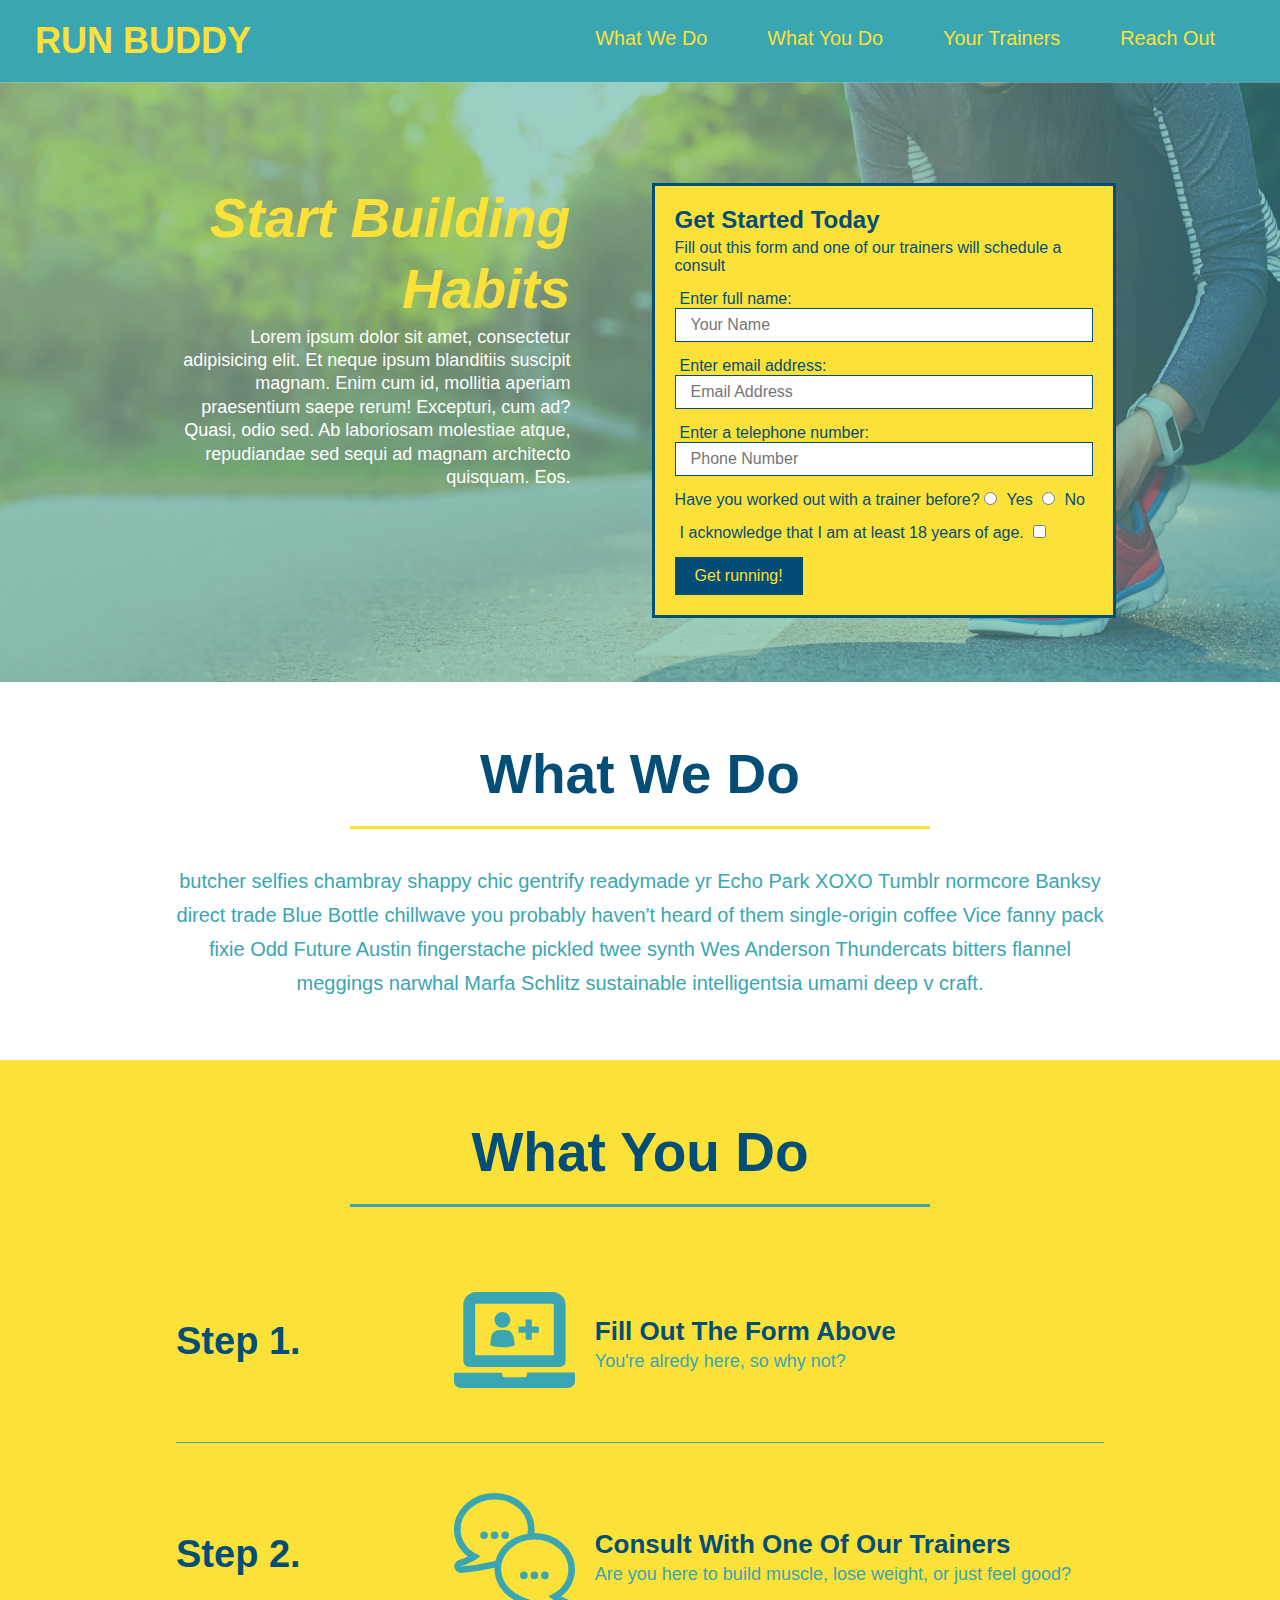
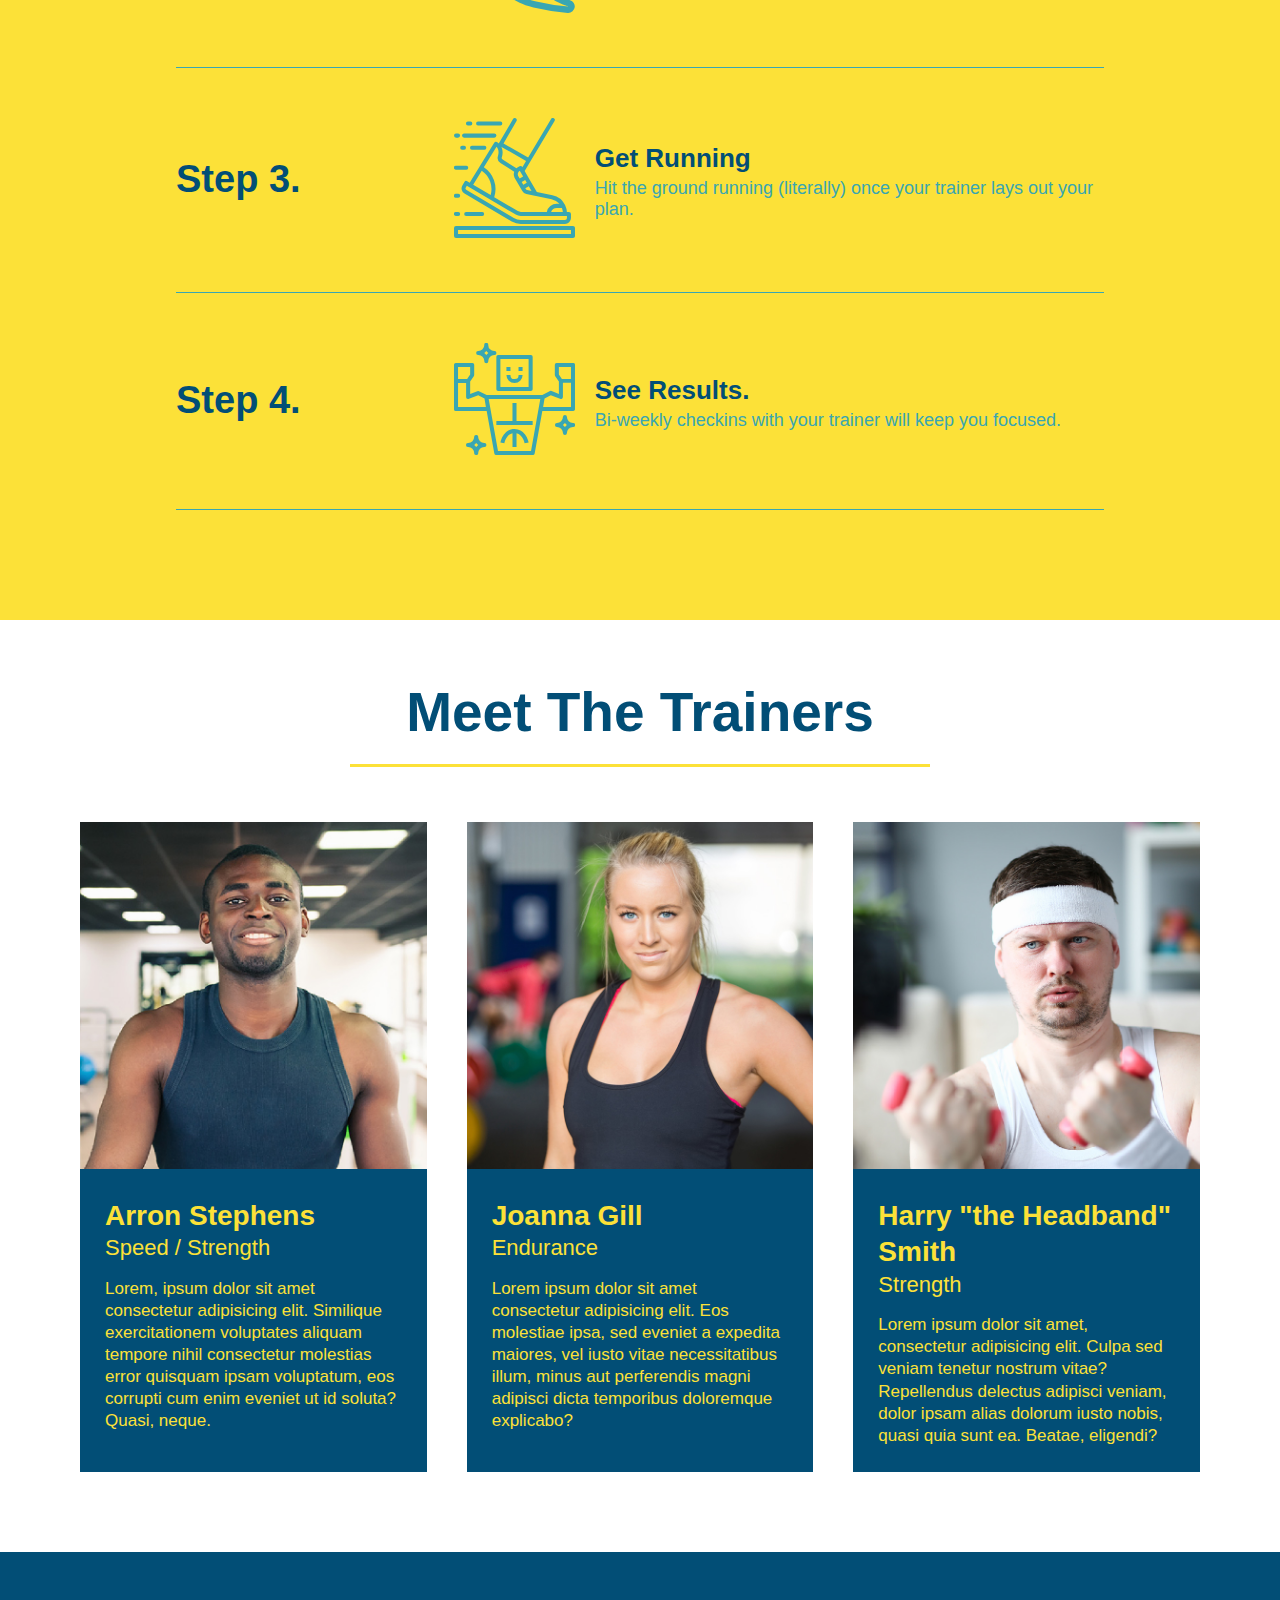
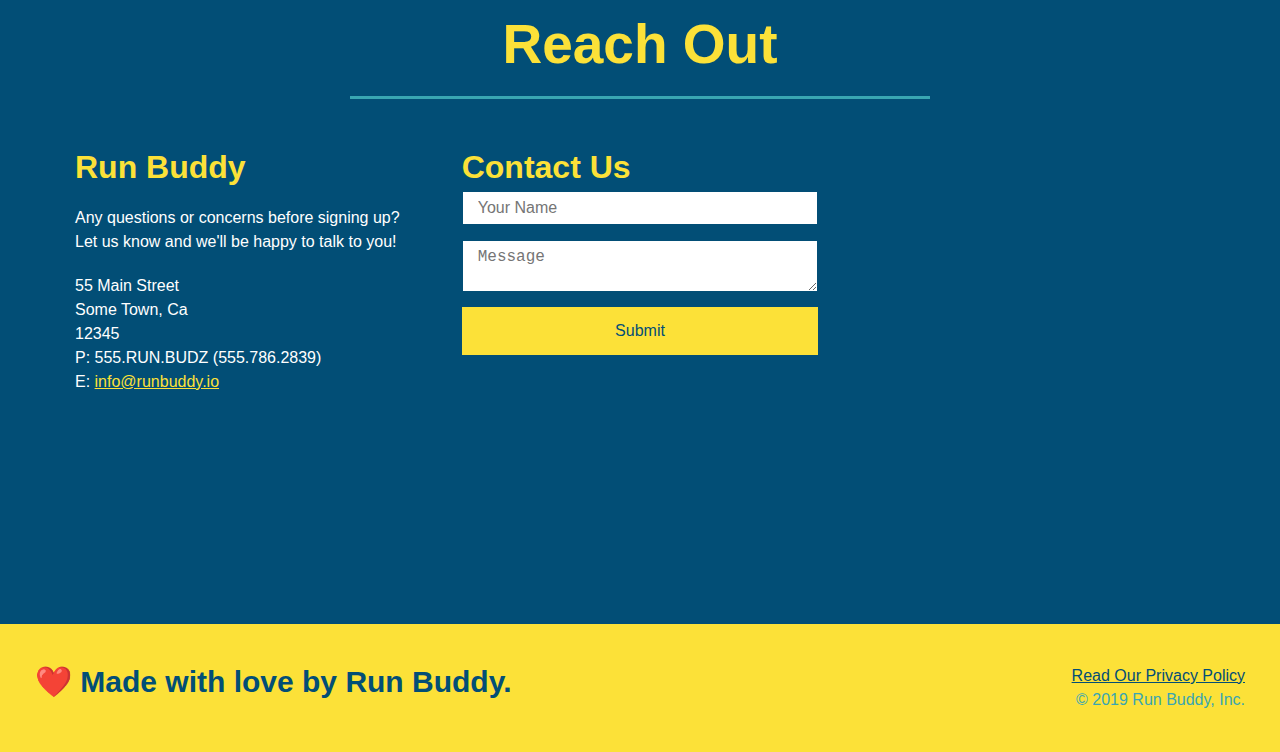
==== index.html @ 823f0fc7 "add flexbox to reach out" ====
<!DOCTYPE html>
<html lang="en">
    <head>
        <meta charset="UTF-8" />
        <title>Run Buddy</title>
        <link rel="stylesheet" href="./assets/css/style.css">
    </head>
    <body>
        <!-- navigation -->
        <header>
            <h1>
                <a href="/">RUN BUDDY</a>
            </h1>
            <nav>
                <!-- Unordered list element -->
                <ul>
                    <!-- List item element -->
                    <li>
                        <!-- Anchor element -->
                        <a href="#what-we-do">What We Do</a>
                    </li>
                    <li>
                        <a href="#what-you-do">What You Do</a>
                    </li>
                    <li>
                        <a href="#your-trainers">Your Trainers</a>
                    </li>
                    <li>
                        <a href="#reach-out">Reach Out</a>
                    </li>
                </ul>
            </nav>
        </header>

        <!-- hero/jumbotron -->
        <section class="hero">
            <div class="hero-cta">
                <h2>Start Building Habits</h2>
                <p>
                    Lorem ipsum dolor sit amet, consectetur adipisicing elit. Et neque ipsum blanditiis suscipit 
                    magnam. Enim cum id, mollitia aperiam praesentium saepe rerum! Excepturi, cum ad? Quasi, odio 
                    sed. Ab laboriosam molestiae atque, repudiandae sed sequi ad magnam architecto quisquam. Eos.
                </p>
            </div>
            <div class="hero-form">
                <h3>Get Started Today</h3>
                <p>Fill out this form and one of our trainers will schedule a consult</p>
                <!-- Add form element -->
                <form>
                    <label for="name">Enter full name:</label>
                    <input type="text" placeholder="Your Name" name="name" id="name" class="form-input" />
                    <label for="email">Enter email address:</label>
                    <input type="email" placeholder="Email Address" name="email" id="email" class="form-input" />
                    <label for="phone">Enter a telephone number:</label>
                    <input type="tel" placeholder="Phone Number" name="phone" id="phone" class="form-input" />
                    <p>
                        Have you worked out with a trainer before?
                        <input type="radio" name="trainer-confirm" id="trainer-yes" />
                        <label for="trainer-yes">Yes</label>
                        <input type="radio" name="trainer-confirm" id="trainer-no" />
                        <label for="trainer-no">No</label>
                    </p>
                    <p>
                        <label for="checkbox">
                            I acknowledge that I am at least 18 years of age.
                        </label>
                        <input type="checkbox" name="age-confirm" id="checkbox" />
                    </p>
                    <button type="submit">Get running!</button>
                </form>
            </div>
        </section>

        <!-- "what we do" section -->
        <section id="what-we-do" class="intro">
            <div class="flex-row">
                <h2 class="section-title primary-border">What We Do</h2>
            </div>
            <div class="flex-row">
                <p>
                    butcher selfies chambray shappy chic gentrify readymade yr
                    Echo Park XOXO Tumblr normcore Banksy direct trade Blue Bottle
                    chillwave you probably haven't heard of them single-origin coffee
                    Vice fanny pack fixie Odd Future Austin fingerstache pickled twee
                    synth Wes Anderson Thundercats bitters flannel meggings narwhal Marfa
                    Schlitz sustainable intelligentsia umami deep v craft.
                </p>
            </div>
        </section>

        <!-- "what you do" section -->
        <section id="what-you-do" class="steps">
            <div class="flex-row">
                <h2 class="section-title secondary-border">What You Do</h2>
            </div>

            <div class="step">
                <h3>Step 1.</h3>
                <div class="step-info">
                    <div class="step-image">
                        <img src="./assets/images/step-1.svg" alt="" />
                    </div>
                    <div class="step-text">
                        <h4>Fill Out The Form Above</h4>
                        <p>You're alredy here, so why not?</p>
                    </div>
                </div>
            </div>

            <div class="step">
                <h3>Step 2.</h3>
                <div class="step-info">
                    <div class="step-image">
                        <img src="./assets/images/step-2.svg" alt="" />
                    </div>
                    <div class="step-text">
                        <h4>Consult With One Of Our Trainers</h4>
                        <p>Are you here to build muscle, lose weight, or just feel good?</p>
                    </div>
                </div>
            </div>

            <div class="step">
                <h3>Step 3.</h3>
                <div class="step-info">
                    <div class="step-image">
                        <img src="./assets/images/step-3.svg" alt="" />
                    </div>
                    <div class="step-text">
                        <h4>Get Running</h4>
                        <p>Hit the ground running (literally) once your trainer lays out your plan.</p>
                    </div>
                </div>
            </div>

            <div class="step">
                <h3>Step 4.</h3>
                <div class="step-info">
                    <div class="step-image">
                        <img src="./assets/images/step-4.svg" alt="" />
                    </div>
                    <div class="step-text">
                        <h4>See Results.</h4>
                        <p>Bi-weekly checkins with your trainer will keep you focused.</p>
                    </div>
                </div>
            </div>
        </section>

        <!-- "meet the trainers" section -->
        <section id="your-trainers">
            <div class="flex-row">
                <h2 class="section-title primary-border">Meet The Trainers</h2>
            </div>

            <div class="trainers">
                <article class="trainer">
                    <img src="./assets/images/trainer-1.jpg" alt="Arron Stephens in his workout clothes, ready to pump iron" />
                    <div class="trainer-bio">
                        <h3 class="trainer-name">Arron Stephens</h3>
                        <h4 class="trainer-role">Speed / Strength</h4>
                        <p>
                            Lorem, ipsum dolor sit amet consectetur adipisicing elit. Similique exercitationem
                            voluptates aliquam tempore nihil consectetur molestias error quisquam ipsam voluptatum,
                            eos corrupti cum enim eveniet ut id soluta? Quasi, neque.
                        </p>
                    </div>
                </article>
                
                <article class="trainer">
                    <img src="./assets/images/trainer-2.jpg" alt="Joanna Gill cooling off after a workout" />
                    <div class="trainer-bio">
                        <h3 class="trainer-name">Joanna Gill</h3>
                        <h4 class="trainer-role">Endurance</h4>
                        <p>
                            Lorem ipsum dolor sit amet consectetur adipisicing elit. Eos molestiae ipsa,
                            sed eveniet a expedita maiores, vel iusto vitae necessitatibus illum, minus aut
                            perferendis magni adipisci dicta temporibus doloremque explicabo?
                        </p>
                    </div>
                </article>
                
                <article class="trainer">
                    <img src="./assets/images/trainer-3.jpg" alt="Harry Smith wearing a headband and lifting comically small pink weights" />
                    <div class="trainer-bio">
                        <h3 class="trainer-name">Harry "the Headband" Smith</h3>
                        <h4 class="trainer-role">Strength</h4>
                        <p>
                            Lorem ipsum dolor sit amet, consectetur adipisicing elit. Culpa sed veniam
                            tenetur nostrum vitae? Repellendus delectus adipisci veniam, dolor ipsam alias
                            dolorum iusto nobis, quasi quia sunt ea. Beatae, eligendi?
                        </p>
                    </div>
                </article>
            </div>

        </section>

        <!-- "reach out" section -->
        <section id="reach-out" class="contact">
            <div class="flex-row">
                <h2 class="section-title secondary-border">Reach Out</h2>
            </div>
            <div class="contact-info">
                <div class="text-left">
                    <h3>Run Buddy</h3>
                    <p>
                        Any questions or concerns before signing up?
                        <br />
                        Let us know and we'll be happy to talk to you!
                    </p>
                    <address>
                        55 Main Street <br />
                        Some Town, Ca <br />
                        12345<br />
                        P: 555.RUN.BUDZ (555.786.2839)<br />
                        E: <a href="mailto:info@runbuddy.io">info@runbuddy.io</a>
                    </address>
                </div>

                <div class="contact-form">
                    <h3>Contact Us</h3>
                    <form>
                        <input type="text" name="full-name" id="contact-name" placeholder="Your Name">
                        <textarea id="contact-message" placeholder="Message"></textarea>
                        <button type="submit">Submit</button>
                    </form>
                </div>

                <iframe 
                    src="https://www.google.com/maps/embed?pb=!1m18!1m12!1m3!1d2887.2692505416317!2d-79.38924548437278!3d43.64256617912172!2m3!1f0!2f0!3f0!3m2!1i1024!2i768!4f13.1!3m3!1m2!1s0x882b34d68bf33a9b%3A0x15edd8c4de1c7581!2sCN%20Tower!5e0!3m2!1sen!2sca!4v1606759283231!5m2!1sen!2sca"
                    frameborder="0" 
                    style="border:0;" 
                    allowfullscreen
                >
                </iframe>
            </div>
        </section>

        <!-- footer -->
        <footer>
            <h2>❤️ Made with love by Run Buddy.</h2>
            <div>
                <a href="./privacy-policy.html">Read Our Privacy Policy</a><br />
                &copy; 2019 Run Buddy, Inc.
            </div>
        </footer>
    </body>
</html>
---- assets/css/style.css ----
* {
    margin: 0;
    padding: 0;
    box-sizing: border-box;
}

body {
    color: #39a6b2;
    font-family: Helvetica, Arial, sans-serif;
}

/* apply styles to <header> */
header {
    display: flex;
    justify-content: space-between;
    flex-flow: row wrap;
    padding: 20px 35px;
    background-color: #39a6b2;
}

header h1 {
    font-weight: bold;
    font-size: 36px;
    color: #fce138;
    margin: 0;
}

header a {
    text-decoration: none;
    color: #fce138;
}

header nav {
    margin: 7px 0;
}

header nav ul {
    display: flex;
    flex-wrap: wrap;
    justify-content: space-between;
    align-items: center;
    list-style: none;
}

header nav ul li {
    display: inline;
}

header nav ul li a {
    margin: 0 30px;
    font-weight: lighter;
    font-size: 1.55vw;
}

/* apply styles to <footer> */
footer {
    display: flex;
    justify-content: space-between;
    flex-wrap: wrap;
    background: #fce138;
    width: 100%;
    padding: 40px 35px;
}

footer h2 {
    color: #024e76;
    font-size: 30px;
    margin: 0;
}

footer div {
    line-height: 1.5;
    text-align: right;
}

footer a {
    color: #024e76;
}

section {
    padding: 60px;
}

/* Hero Styles Start */
.hero {
    background-image: url("../images/hero-bg.jpg");
    height: 600px;
    background-size: cover;
    background-position: center;
    display: flex;
    justify-content: center;
    flex-wrap: wrap;
}

.hero-cta {
    width: 35%;
    text-align: right;
    margin: 3.5%;
    color: #fff;
    font-size: 18px;
    line-height: 1.3;
}

.hero-cta h2 {
    font-style: italic;
    font-size: 55px;
    color: #fce138;
}

.hero-form {
    color: #024e76;
    background-color: #fce138;
    padding: 20px;
    width: 40%;
    margin: 3.5%;
    border: 3px solid #024e76;
}

.hero-form h3 {
    font-size: 24px;
    margin: 0;
}

.hero-form p {
    margin: 5px 0 15px 0;
}

.form-input {
    border: 1px solid #024e76;
    display: block;
    padding: 7px 15px;
    font-size: 16px;
    color: #024d76;
    width: 100%;
    margin-bottom: 15px;
}

.hero-form label {
    margin: 0 5px;
}

.hero-form button {
    background-color: #024d76;
    color: #fce138;
    border: none;
    padding: 10px 20px;
    font-size: 16px;
}

/* Hero Styles End */


/* What you do Styles Start */

.section-title {
    padding-bottom: 20px;
    text-align: center;
    margin: 0 auto 35px;
    width: 50%;
    font-size: 55px;
    color: #024e76;
    border-bottom: 3px solid;
}

.primary-border {
    border-color: #fce138;
}

.secondary-border {
    border-color: #39a6b2;
}

.intro p {
    line-height: 1.7;
    color: #39a6b2;
    width: 80%;
    margin: 0 auto;
    font-size: 20px;
    text-align: center;
}

.steps {
    background: #fce138;
}
.step {
    margin: 50px auto;
    padding-bottom: 50px;
    width: 80%;
    border-bottom: 1px solid #39a6b2;
    display: flex;
    flex-wrap: wrap;
    align-items: center;
    justify-content: space-between;
}

.step h3 {
    flex: 1 30%;
    color: #024e76;
    font-size: 38px;;
}

.step-info {
    flex: 2 70%;
    display: flex;
    flex-wrap: wrap;
    align-items: center;
}

.step-image {
    flex: 1 12%;
    margin-right: 20px;
    max-width: 100%;
}

.step-text {
    flex: 12;
}

.step-text h4 {
    font-size: 26px;
    line-height: 1.5;
    color: #024e76;
}

.step-text p {
    color: #39a6b2;
    font-size: 18px;
}

/* What you do Styles End */


/* Trainers Styles Start */
.trainers {
    width: 100%;
    margin: 0 auto;
    display: flex;
    flex-wrap: wrap;
    justify-content: space-around;
}
.trainer {
    flex: 1;
    margin: 20px;
    background: #024e76;
    color: #fce138;
}

.trainer img {
    width: 100%;
}

.trainer-bio {
    padding: 25px;
    line-height: 1.3;
}

.trainer-bio h3 {
    font-size: 28px;
}

.trainer-bio h4 {
    font-weight: lighter;
    font-size: 22px;
    margin-bottom: 15px;
}

.trainer-bio p {
    font-size: 17px;
}

.text-left {
    text-align: left;
}

.text-right {
    text-align: right;
}

.contact {
    background: #024e76;
    overflow: auto;
}

.contact h2 {
    color: #fce138;
}

.contact-info {
    display: flex;
    justify-content: space-between;
    flex-wrap: wrap;
}

.contact-info > * {
    flex: 1;
    margin: 15px;
}

.contact-info h3 {
    color: #fce138;
    font-size: 32px;
}

.contact-info iframe {
    height: 400px;
}

.contact-info div {
    color: white;
}

.contact-info p, .contact-info address {
    margin: 20px 0;
    line-height: 1.5;
    font-size: 16px;
    font-style: normal;
}

.contact-info a {
    color: #fce138;
}

.contact-form input, .contact-info textarea {
    border: 1px solid #024e76;
    display: block;
    padding: 7px 15px;
    font-size: 16px;
    color: #024e76;
    width: 100%;
    margin-bottom: 15px;
    margin-top: 5px;
}

.contact-form button {
    width: 100%;
    border: none;
    background: #fce138;
    color: #024e76;
    text-align: center;
    padding: 15px 0;
    font-size: 16px;
}

.flex-row {
    display: flex;
}
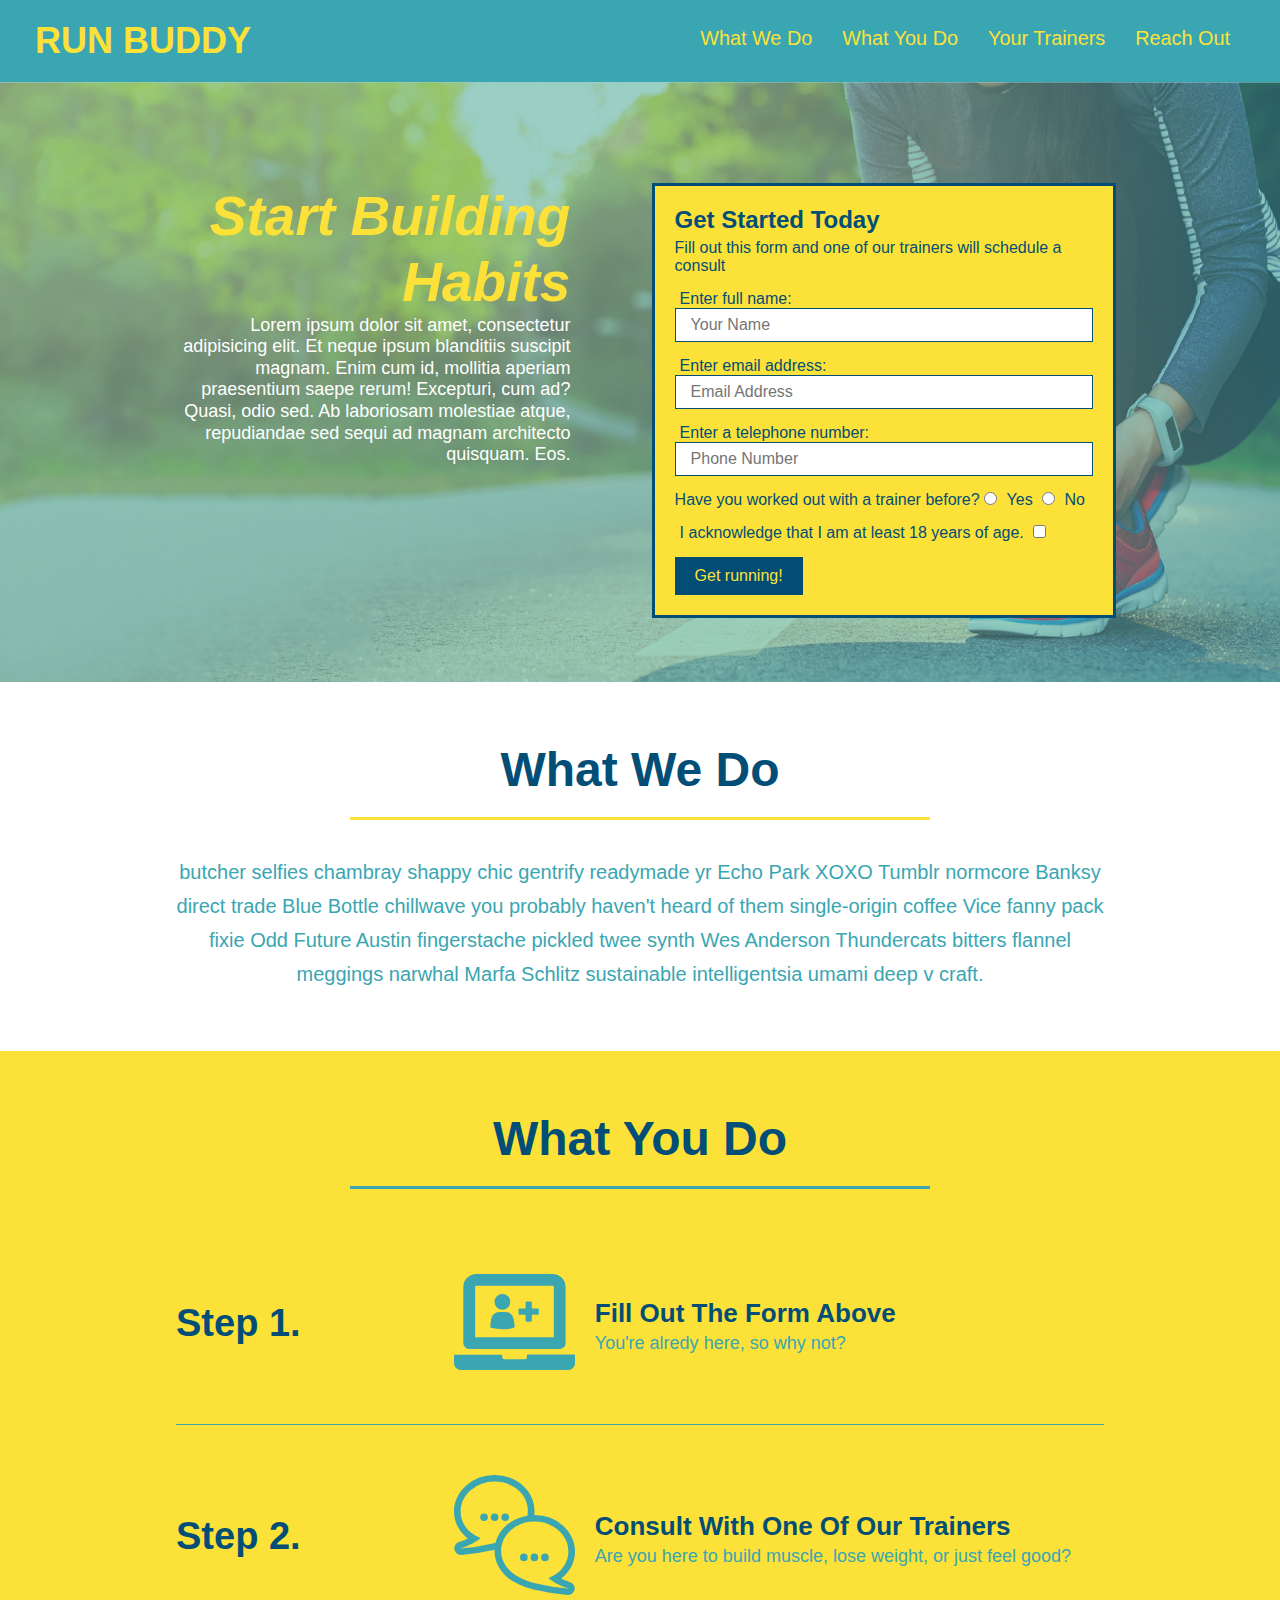
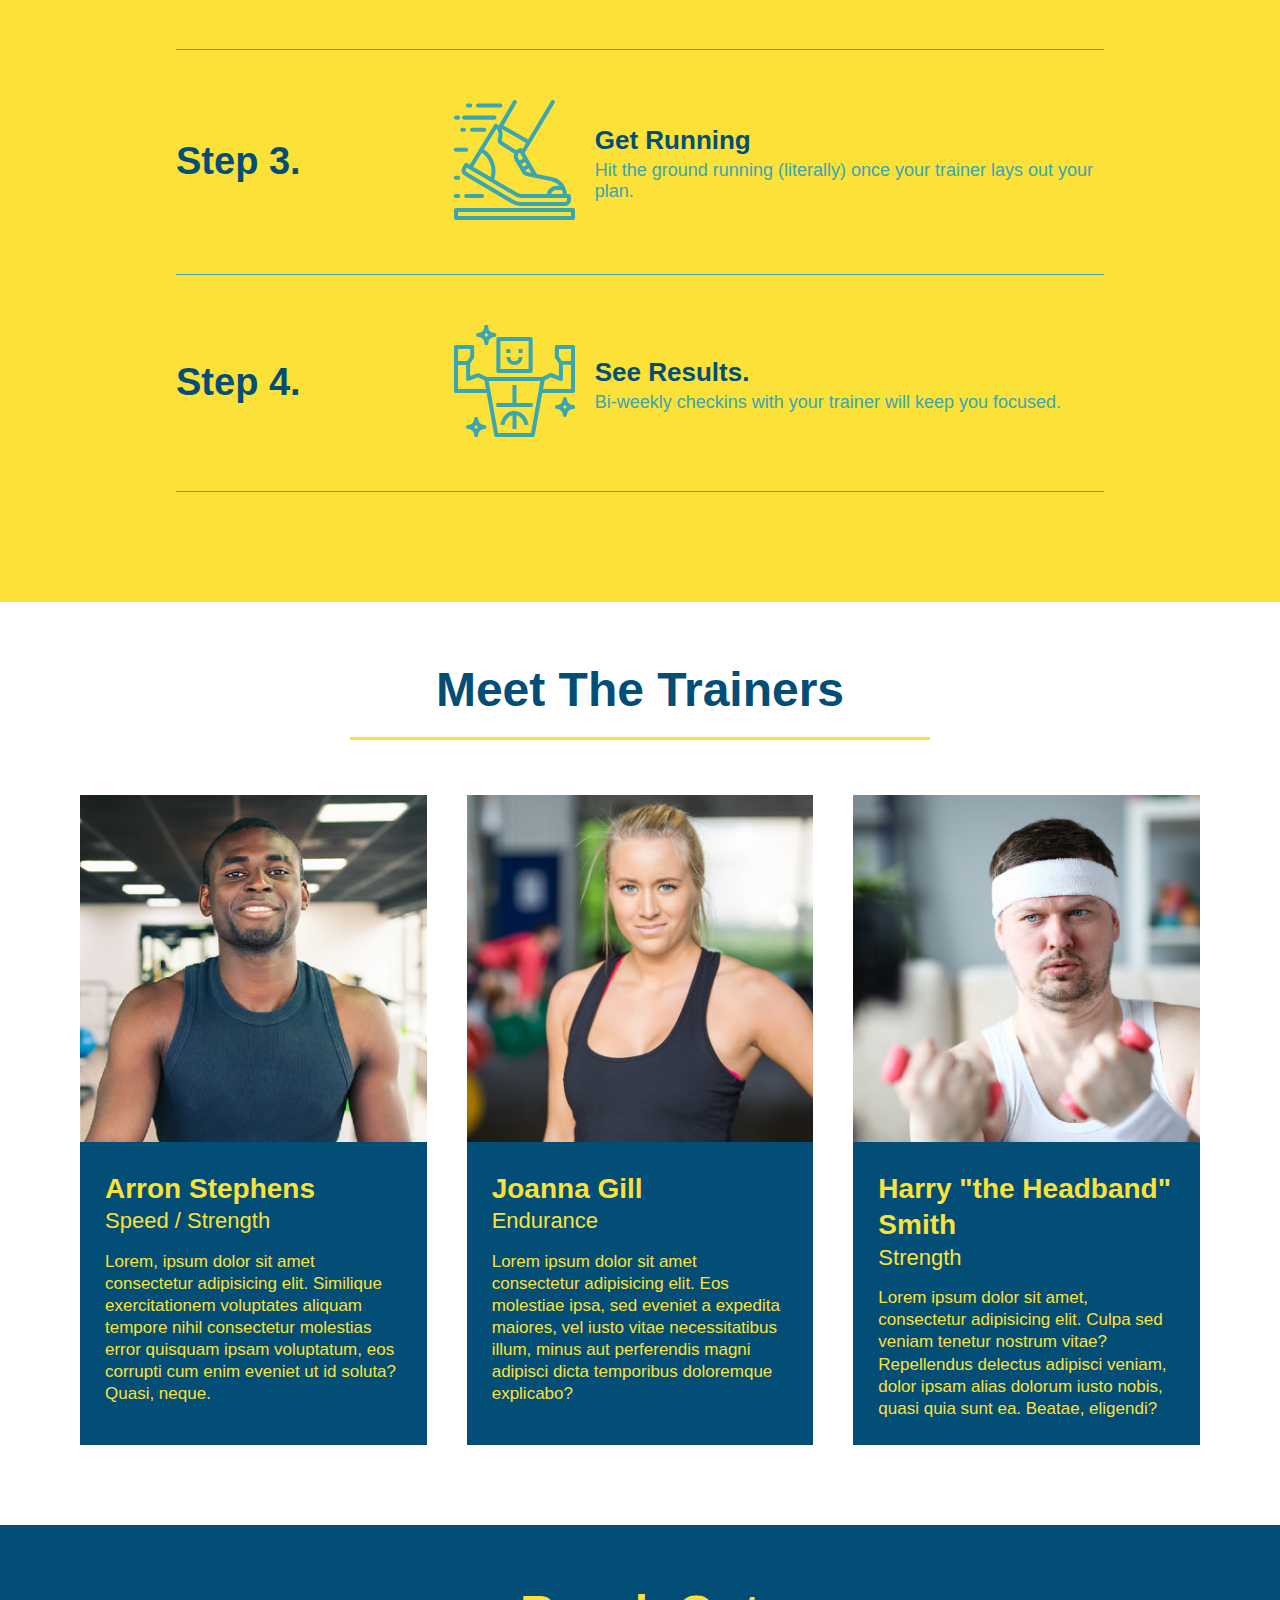
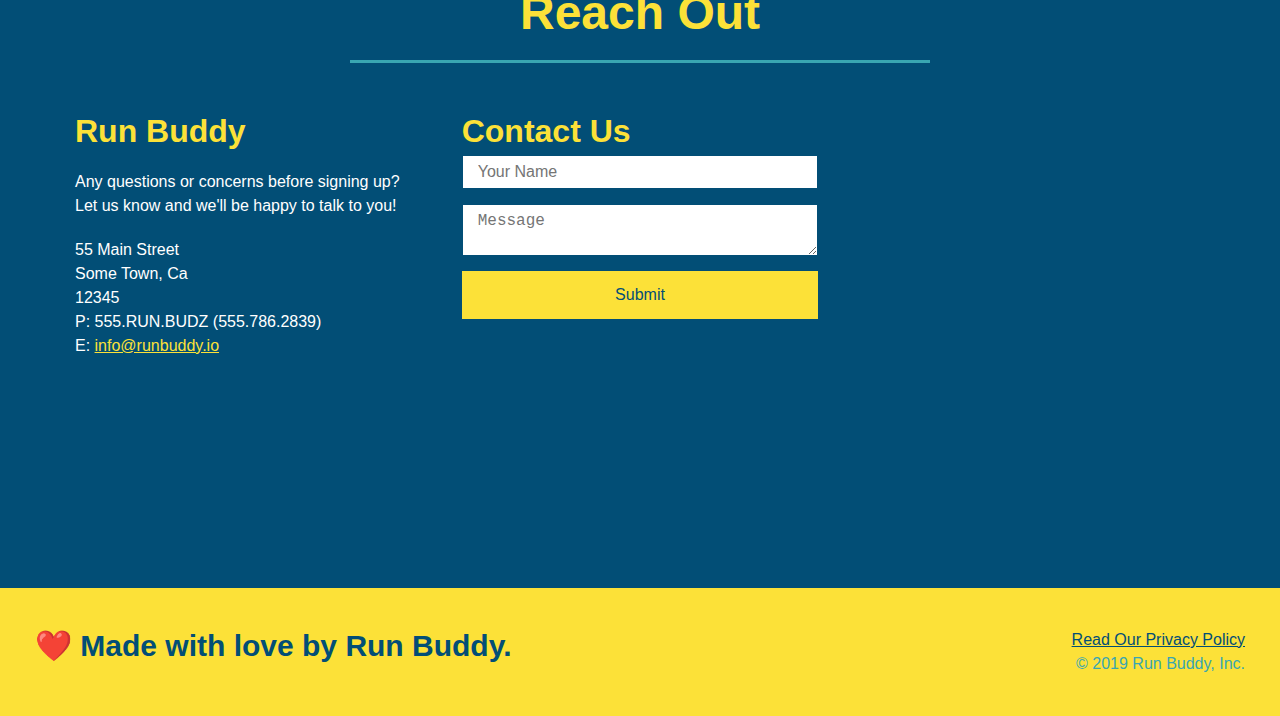
==== commit b8b15fbe: "add @media to style.css and viewport to html" ====
--- a/index.html
+++ b/index.html
@@ -2,6 +2,7 @@
 <html lang="en">
     <head>
         <meta charset="UTF-8" />
+        <meta name="viewport" content="width=device-width initil-scale=1.0" />
         <title>Run Buddy</title>
         <link rel="stylesheet" href="./assets/css/style.css">
     </head>
--- a/assets/css/style.css
+++ b/assets/css/style.css
@@ -47,7 +47,7 @@
 }
 
 header nav ul li a {
-    margin: 0 30px;
+    padding: 10px 15px;
     font-weight: lighter;
     font-size: 1.55vw;
 }
@@ -98,7 +98,7 @@
     margin: 3.5%;
     color: #fff;
     font-size: 18px;
-    line-height: 1.3;
+    line-height: 1.2;
 }
 
 .hero-cta h2 {
@@ -157,7 +157,7 @@
     text-align: center;
     margin: 0 auto 35px;
     width: 50%;
-    font-size: 55px;
+    font-size: 48px;
     color: #024e76;
     border-bottom: 3px solid;
 }
@@ -344,3 +344,18 @@
 .flex-row {
     display: flex;
 }
+
+/* MEDIA QUERY FOR SMALLER DESKTOP SCREENS AND SMALLER */
+@media screen and (max-width: 900px) {
+    
+}
+
+/* MEDIA QUERY FOR TABLETS AND SMALLER */
+@media screen and (max-width: 768px) {
+
+}
+
+/* MEDIA QUERY FOR MOBILE PHONES AND SMALLER */
+@media screen and (max-width: 575px) {
+
+}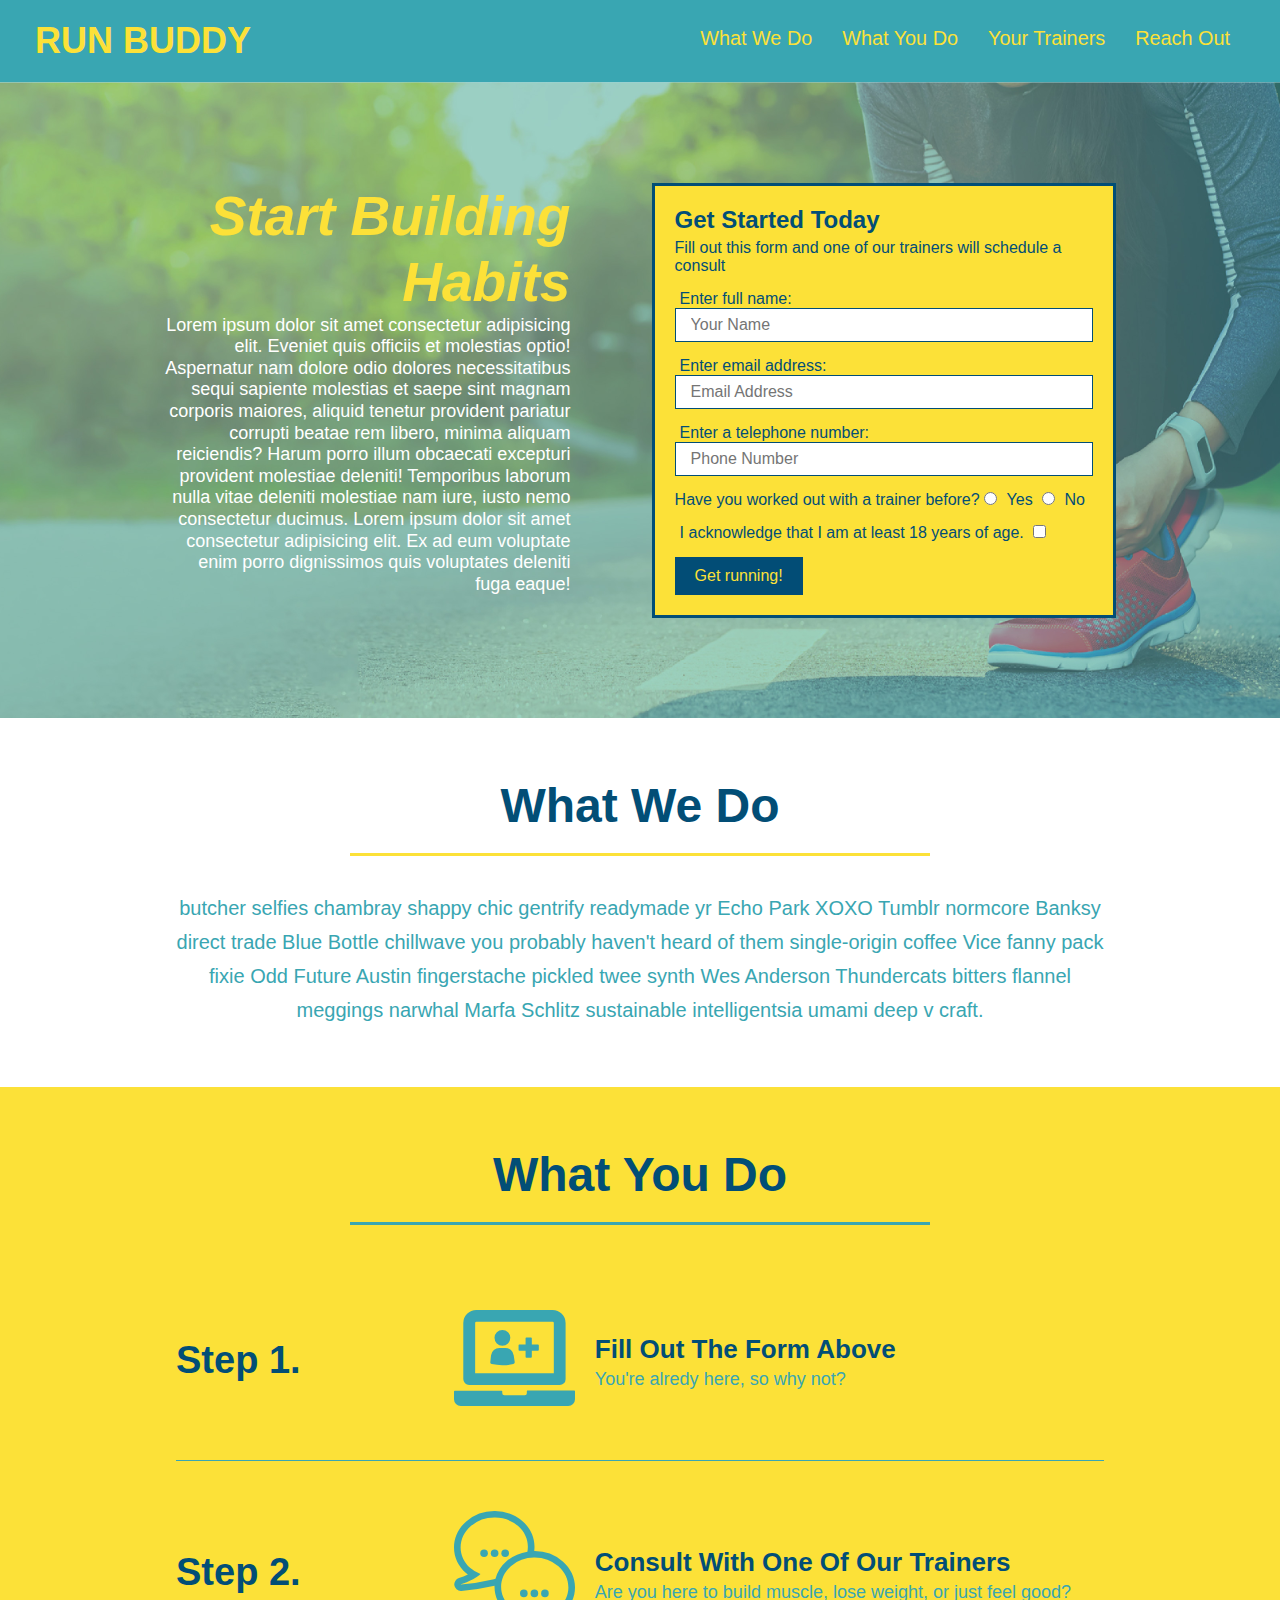
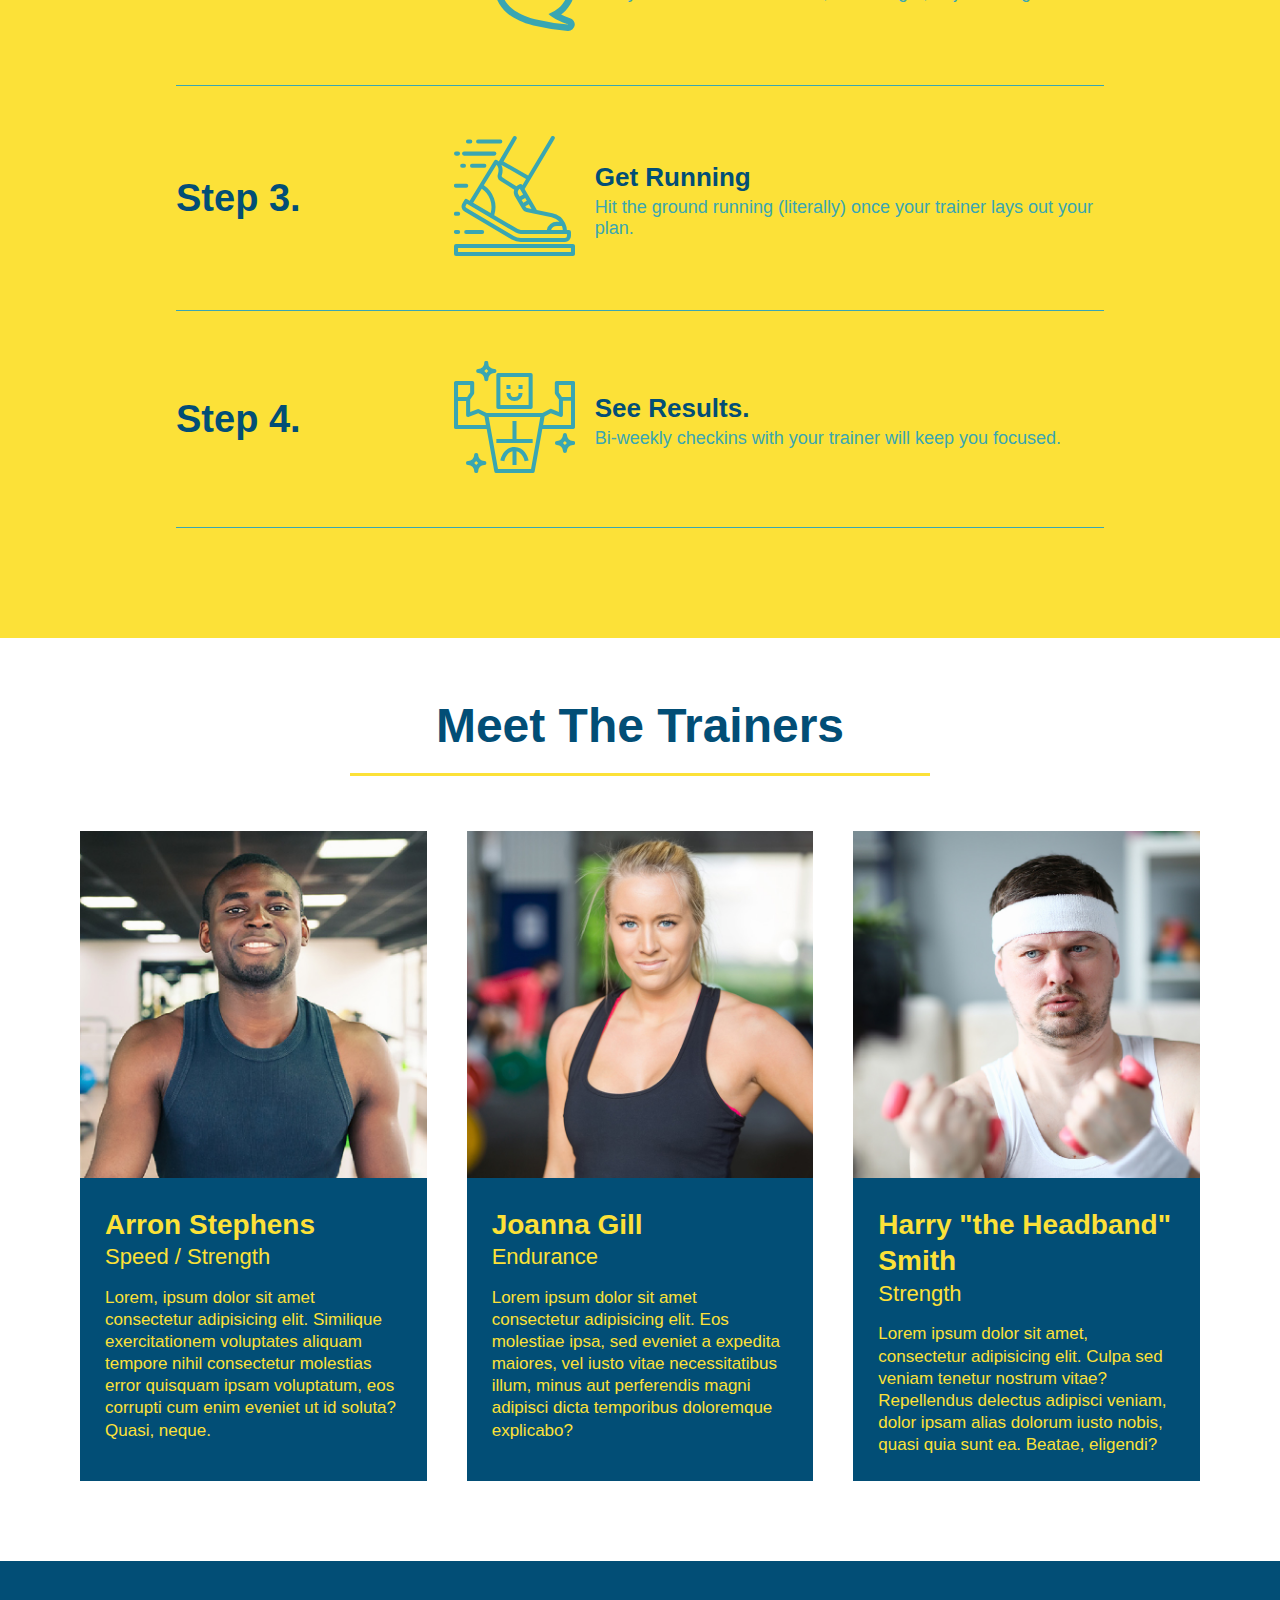
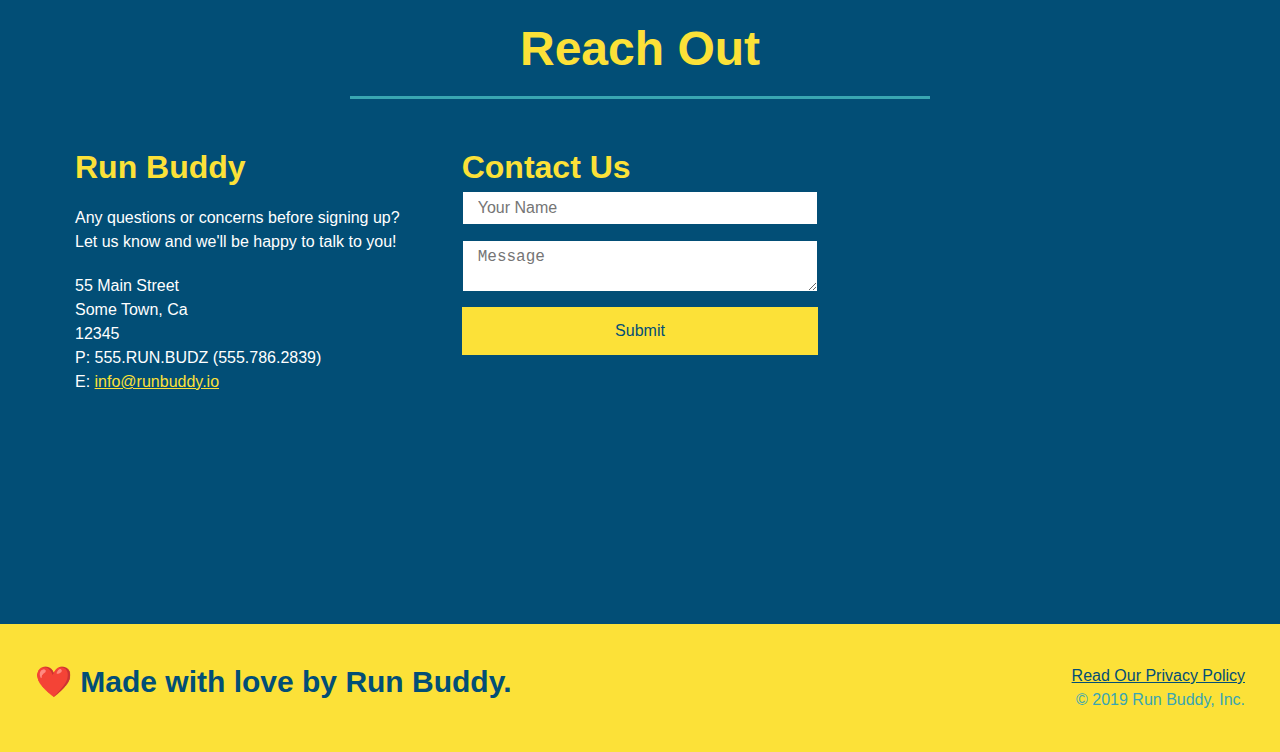
==== commit 40c5a4d6: "making the page mobile responsive" ====
--- a/index.html
+++ b/index.html
@@ -38,9 +38,14 @@
             <div class="hero-cta">
                 <h2>Start Building Habits</h2>
                 <p>
-                    Lorem ipsum dolor sit amet, consectetur adipisicing elit. Et neque ipsum blanditiis suscipit 
-                    magnam. Enim cum id, mollitia aperiam praesentium saepe rerum! Excepturi, cum ad? Quasi, odio 
-                    sed. Ab laboriosam molestiae atque, repudiandae sed sequi ad magnam architecto quisquam. Eos.
+                    Lorem ipsum dolor sit amet consectetur adipisicing elit. Eveniet quis officiis 
+                    et molestias optio! Aspernatur nam dolore odio dolores necessitatibus sequi 
+                    sapiente molestias et saepe sint magnam corporis maiores, aliquid tenetur provident 
+                    pariatur corrupti beatae rem libero, minima aliquam reiciendis? Harum porro illum 
+                    obcaecati excepturi provident molestiae deleniti! Temporibus laborum nulla vitae 
+                    deleniti molestiae nam iure, iusto nemo consectetur ducimus. Lorem ipsum dolor sit 
+                    amet consectetur adipisicing elit. Ex ad eum voluptate enim porro dignissimos quis 
+                    voluptates deleniti fuga eaque!
                 </p>
             </div>
             <div class="hero-form">
--- a/assets/css/style.css
+++ b/assets/css/style.css
@@ -84,7 +84,7 @@
 /* Hero Styles Start */
 .hero {
     background-image: url("../images/hero-bg.jpg");
-    height: 600px;
+    height: auto;
     background-size: cover;
     background-position: center;
     display: flex;
@@ -346,16 +346,110 @@
 }
 
 /* MEDIA QUERY FOR SMALLER DESKTOP SCREENS AND SMALLER */
-@media screen and (max-width: 900px) {
-    
+@media screen and (max-width: 980px) {
+    header {
+        padding-bottom: 0;
+        justify-content: center;
+    }
+
+    header h1 {
+        flex-basis: 100%;
+        text-align: center;
+    }
+
+    header nav ul {
+        margin-top: 20px;
+        width: 100%;
+        justify-content: center;
+    }
+
+    header nav ul li a {
+        font-size: 20px;
+    }
+
+    footer h2, footer div {
+        text-align: center;
+        width: 100%;
+    }
+
+    .hero-cta, .hero-form {
+        flex-basis: 100%;
+    }
+
+    .hero-cta {
+        text-align: center;
+    }
+
+    .section-title {
+        flex-basis: 80%;
+    }
+
+    .trainer {
+        flex: 0 70%;
+    }
+
+    .contact-info iframe {
+        flex: 1 100%;
+    }
+
 }
 
 /* MEDIA QUERY FOR TABLETS AND SMALLER */
 @media screen and (max-width: 768px) {
+    section {
+        padding: 30px 15px;
+    }
+
+    .step h3 {
+        flex: 1 100%;
+        text-align: center;
+    }
+
+    .step-info {
+        flex: 2 100%;
+        text-align: center;
+        justify-content: center;
+    }
+
+    .step-image {
+        flex: 0 32%;
+        margin: 15px 0;
+    }
+
+    .step-text {
+        flex: 100%;
+    }
 
 }
 
 /* MEDIA QUERY FOR MOBILE PHONES AND SMALLER */
-@media screen and (max-width: 575px) {
+@media screen and (max-width: 575px) {  
+    .hero-form button {
+        width: 100%;
+    }
+
+    .section-title {
+        width: 95%;
+    }
+
+    .intro p {
+        width: 100%;
+    }
+
+    .trainer {
+        flex: 0 100%;
+    }
+
+    .contact-info {
+        text-align: center;
+    }
+
+    .contact-info > * {
+        flex: 0 100%;
+    }
+
+    .contact-form {
+        order: 1;
+    }
 
 }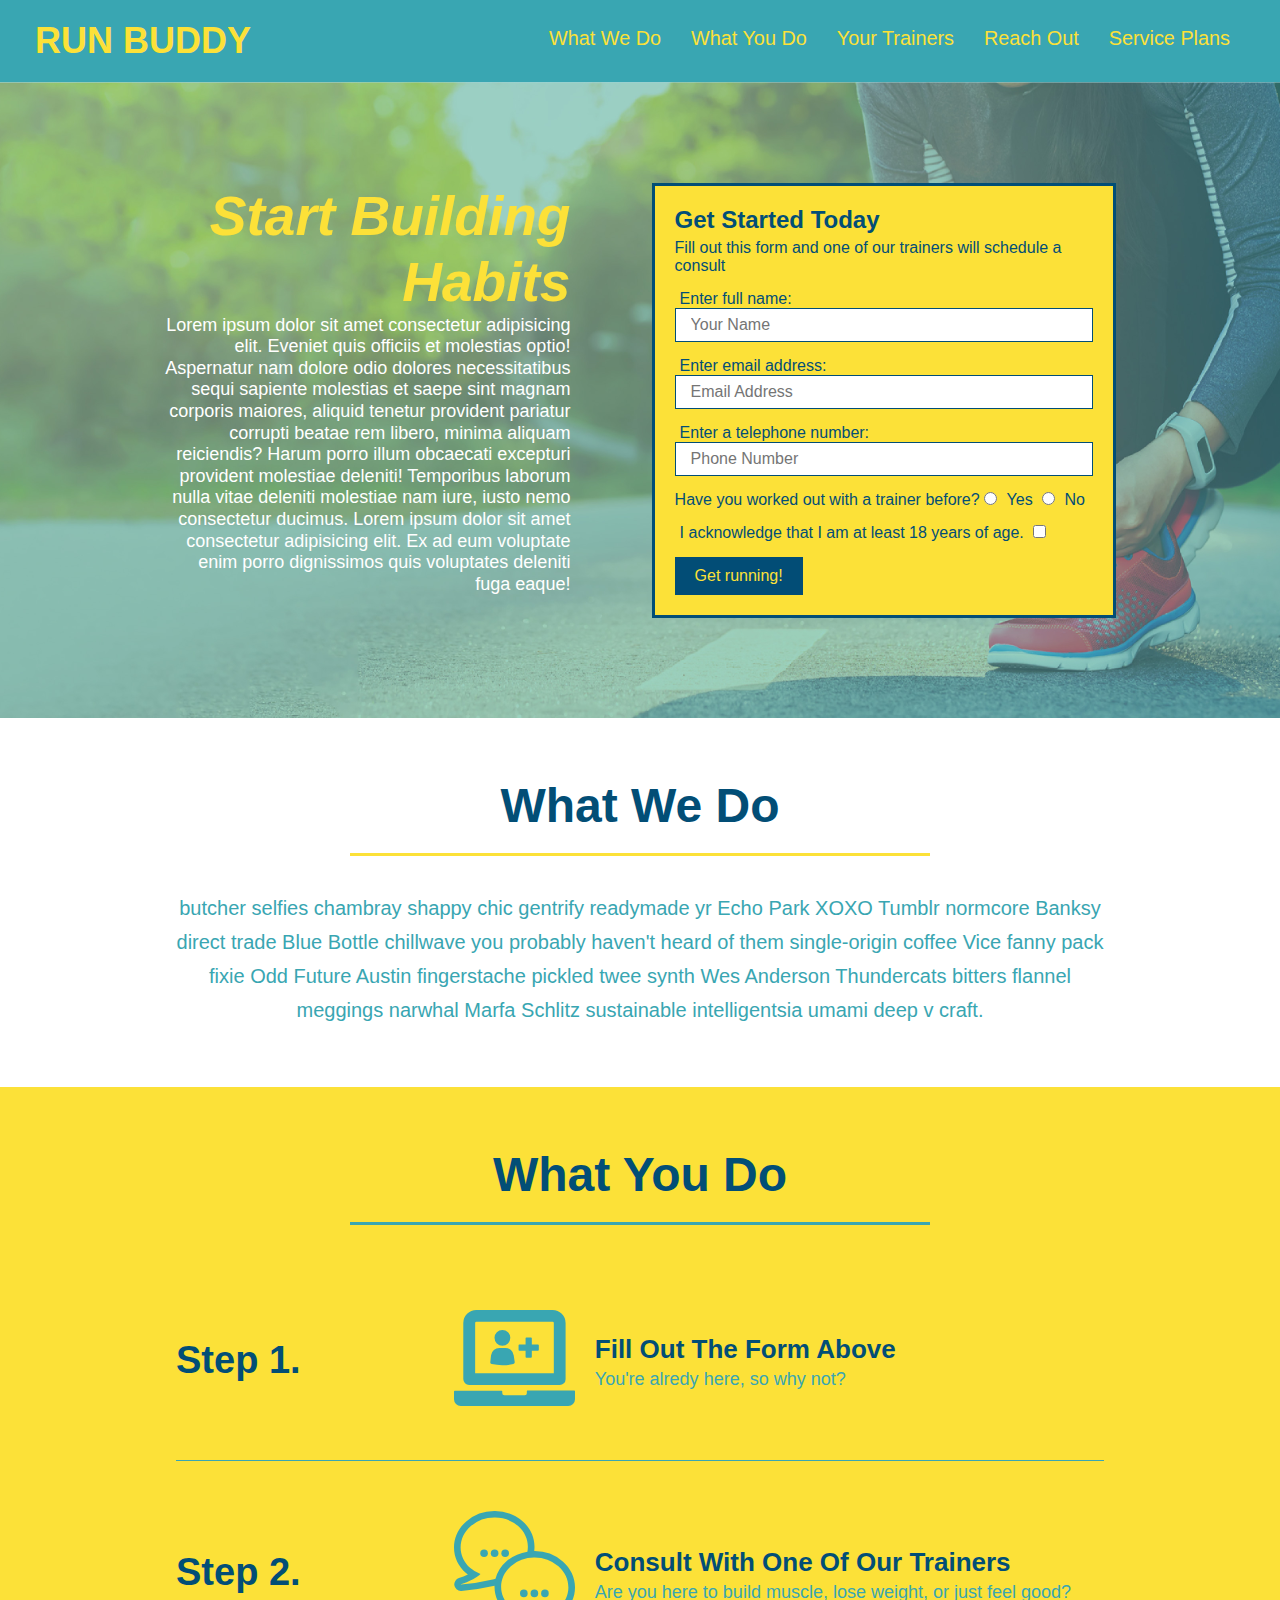
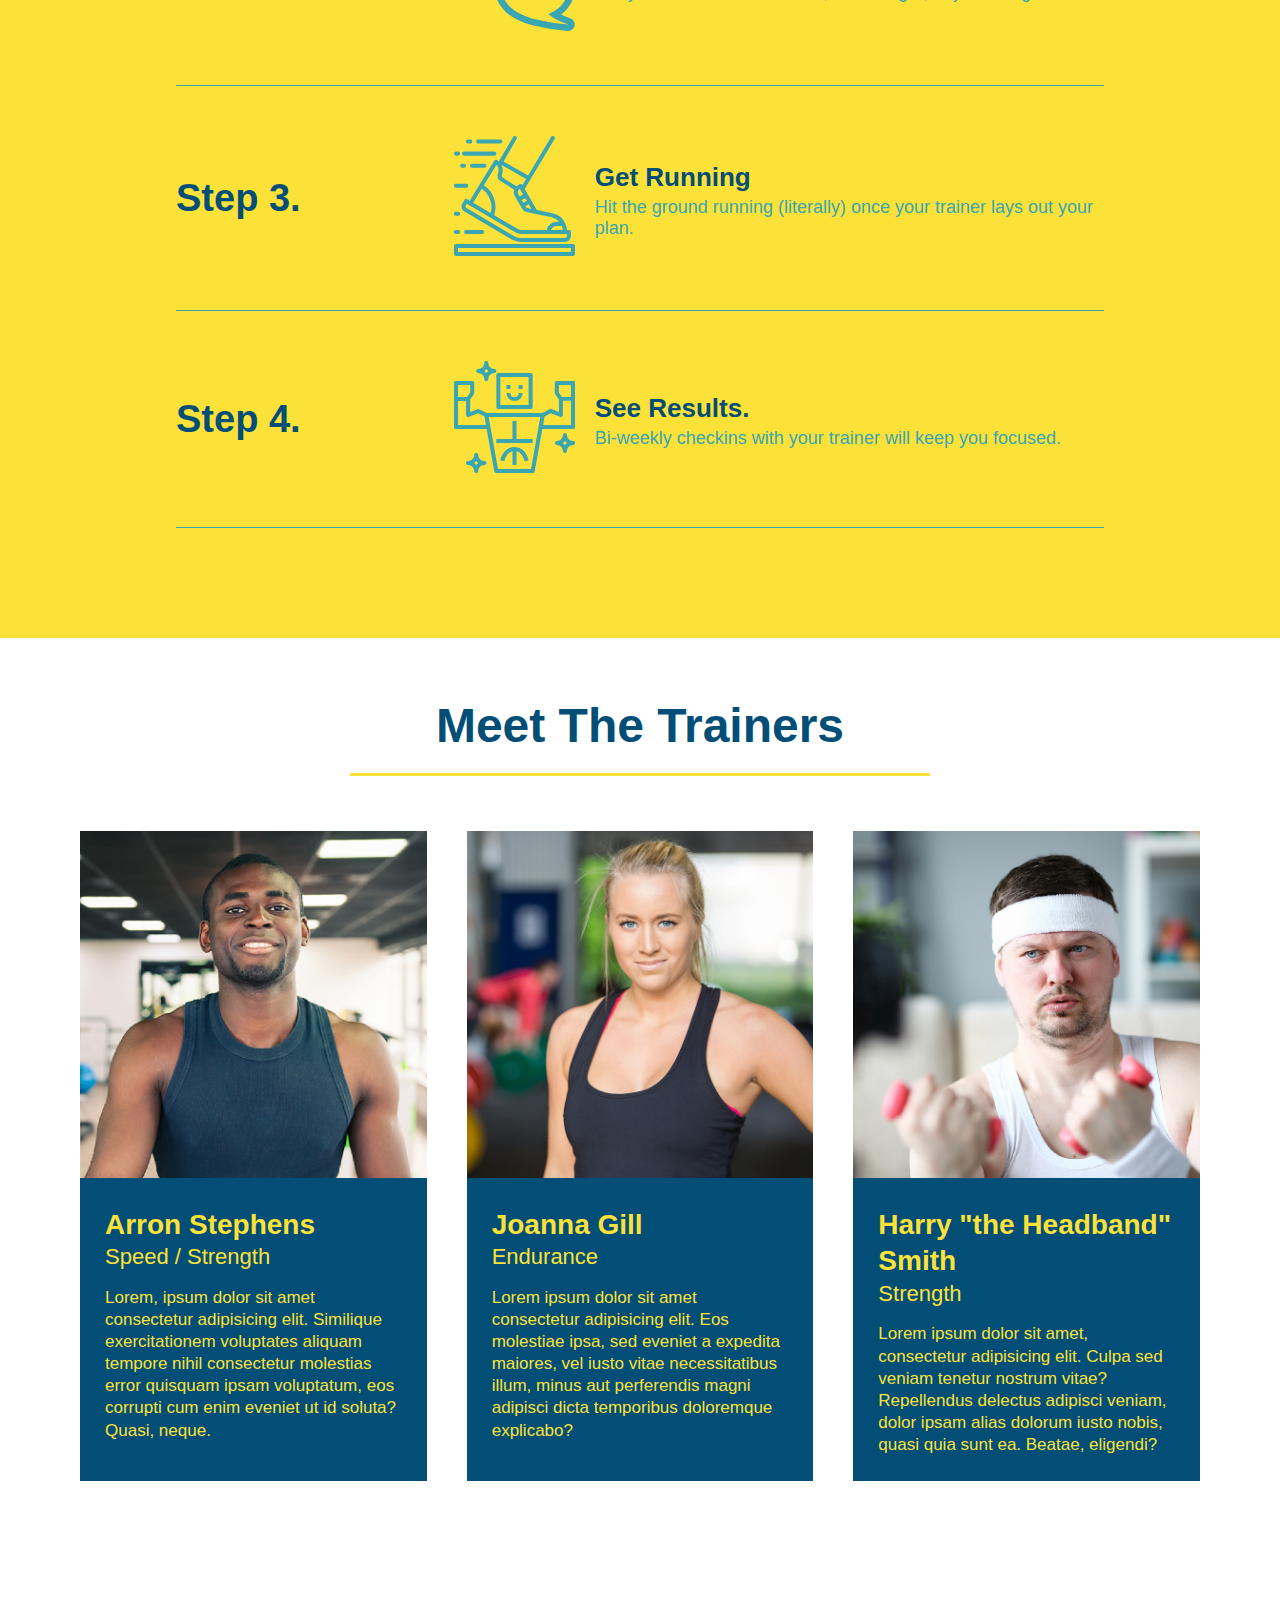
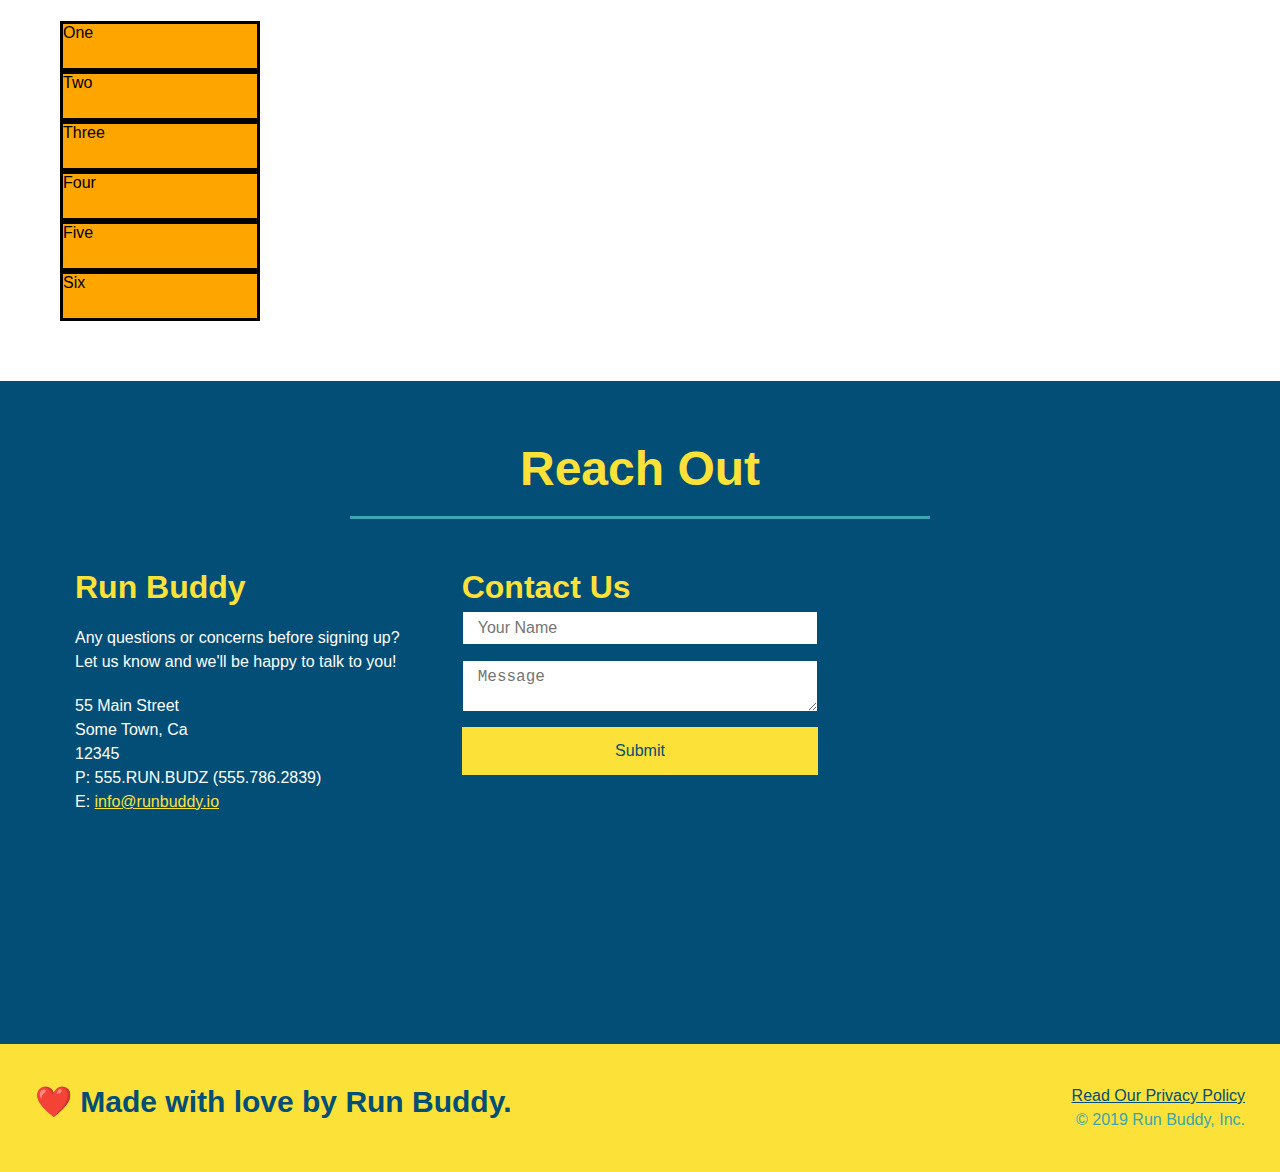
==== commit a11ccaf6: "added grid example" ====
--- a/index.html
+++ b/index.html
@@ -28,6 +28,9 @@
                     </li>
                     <li>
                         <a href="#reach-out">Reach Out</a>
+                    </li>
+                    <li>
+                        <a href="#service-plans">Service Plans</a>
                     </li>
                 </ul>
             </nav>
@@ -201,6 +204,18 @@
             </div>
 
         </section>
+        
+        <!-- "service plans" section -->
+        <section id="service-plans" class="services">
+            <div class="service-grid-container">
+                <div class="service-grid-item">One</div>
+                <div class="service-grid-item">Two</div>
+                <div class="service-grid-item">Three</div>
+                <div class="service-grid-item">Four</div>
+                <div class="service-grid-item">Five</div>
+                <div class="service-grid-item">Six</div>
+            </div>
+        </section>
 
         <!-- "reach out" section -->
         <section id="reach-out" class="contact">
--- a/assets/css/style.css
+++ b/assets/css/style.css
@@ -276,6 +276,18 @@
     text-align: right;
 }
 
+.service-grid-container {
+    display: grid;
+}
+
+.service-grid-item {
+    width: 200px;
+    height: 50px;
+    background-color: orange;
+    border: solid;
+    color: black;
+}
+
 .contact {
     background: #024e76;
     overflow: auto;
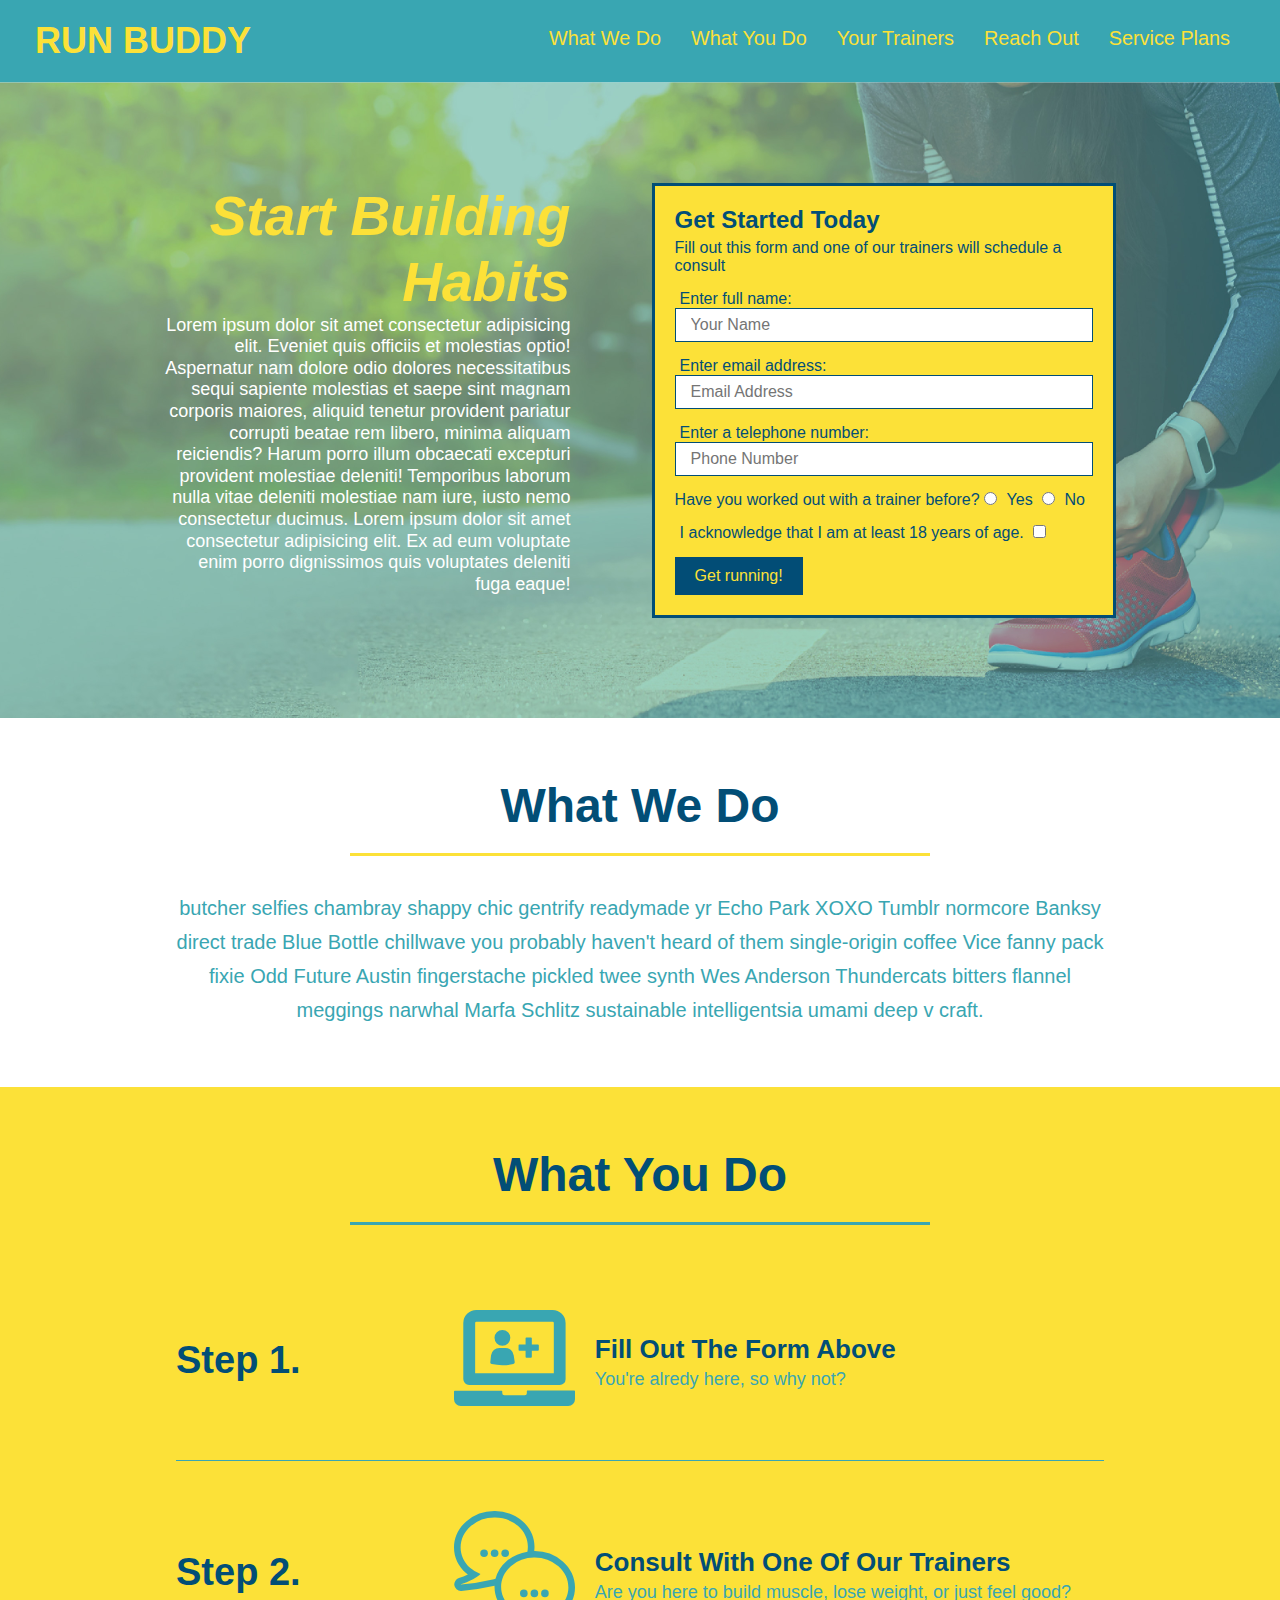
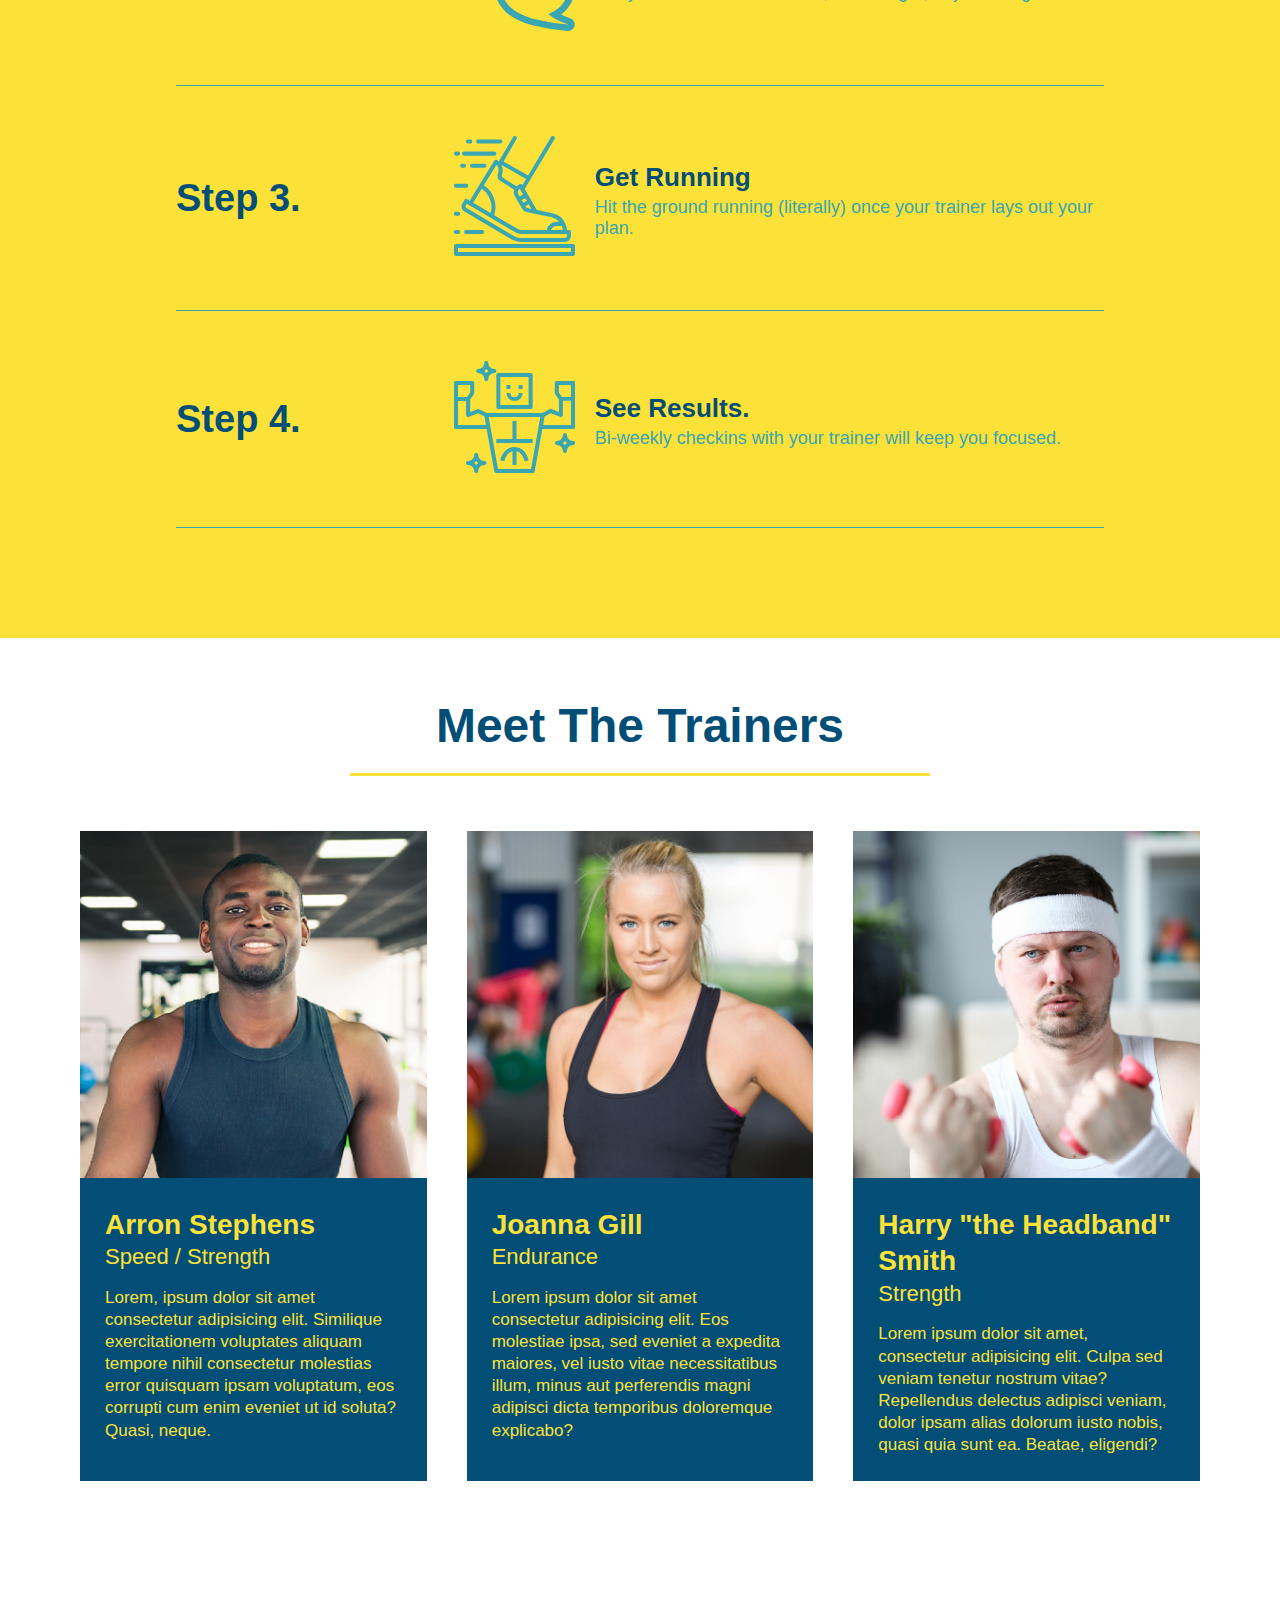
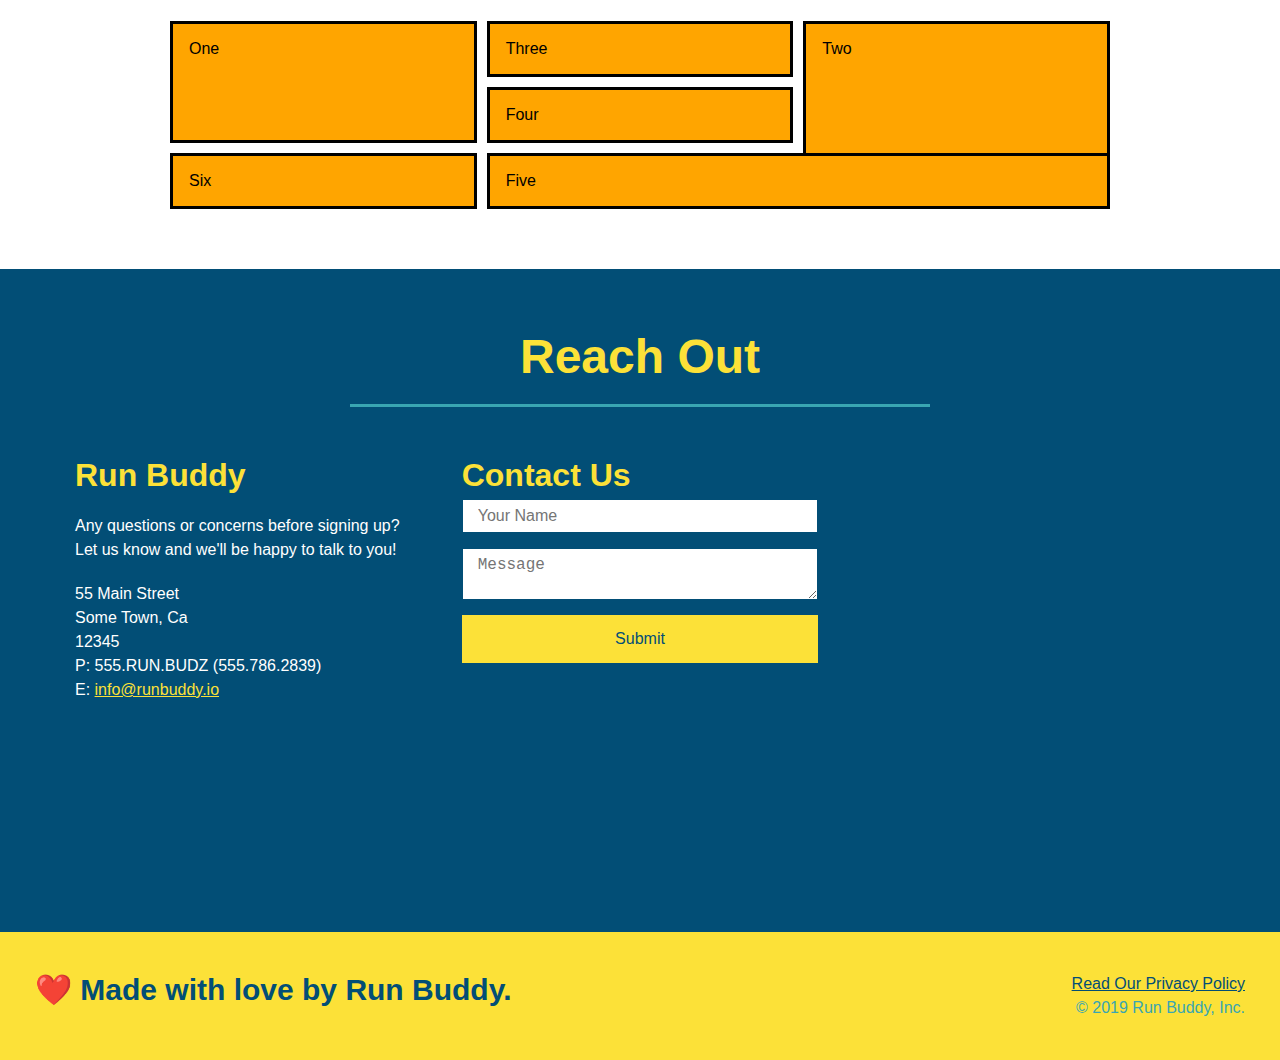
==== commit 3feca473: "example grid" ====
--- a/index.html
+++ b/index.html
@@ -208,12 +208,12 @@
         <!-- "service plans" section -->
         <section id="service-plans" class="services">
             <div class="service-grid-container">
-                <div class="service-grid-item">One</div>
-                <div class="service-grid-item">Two</div>
-                <div class="service-grid-item">Three</div>
-                <div class="service-grid-item">Four</div>
-                <div class="service-grid-item">Five</div>
-                <div class="service-grid-item">Six</div>
+                <div class="service-grid-item box1">One</div>
+                <div class="service-grid-item box2">Two</div>
+                <div class="service-grid-item box3">Three</div>
+                <div class="service-grid-item box4">Four</div>
+                <div class="service-grid-item box5">Five</div>
+                <div class="service-grid-item box6">Six</div>
             </div>
         </section>
 
--- a/assets/css/style.css
+++ b/assets/css/style.css
@@ -277,15 +277,35 @@
 }
 
 .service-grid-container {
+    max-width: 940px;
+    margin: 0 auto;
     display: grid;
+    grid-template-columns: repeat(3, 1fr);
+    grid-template-rows: repeat(3, 1fr);
+    grid-gap: 10px;
+
 }
 
 .service-grid-item {
-    width: 200px;
-    height: 50px;
     background-color: orange;
     border: solid;
     color: black;
+    padding: 1em;
+}
+
+.box1 {
+    grid-column: 1/ span 1;
+    grid-row: 1/ span 2;
+}
+
+.box2 {
+    grid-column: 3/4;
+    grid-row: 1/-1;
+}
+
+.box5 {
+    grid-column: 2/ span 2;
+    grid-row: 3/ span 1;
 }
 
 .contact {
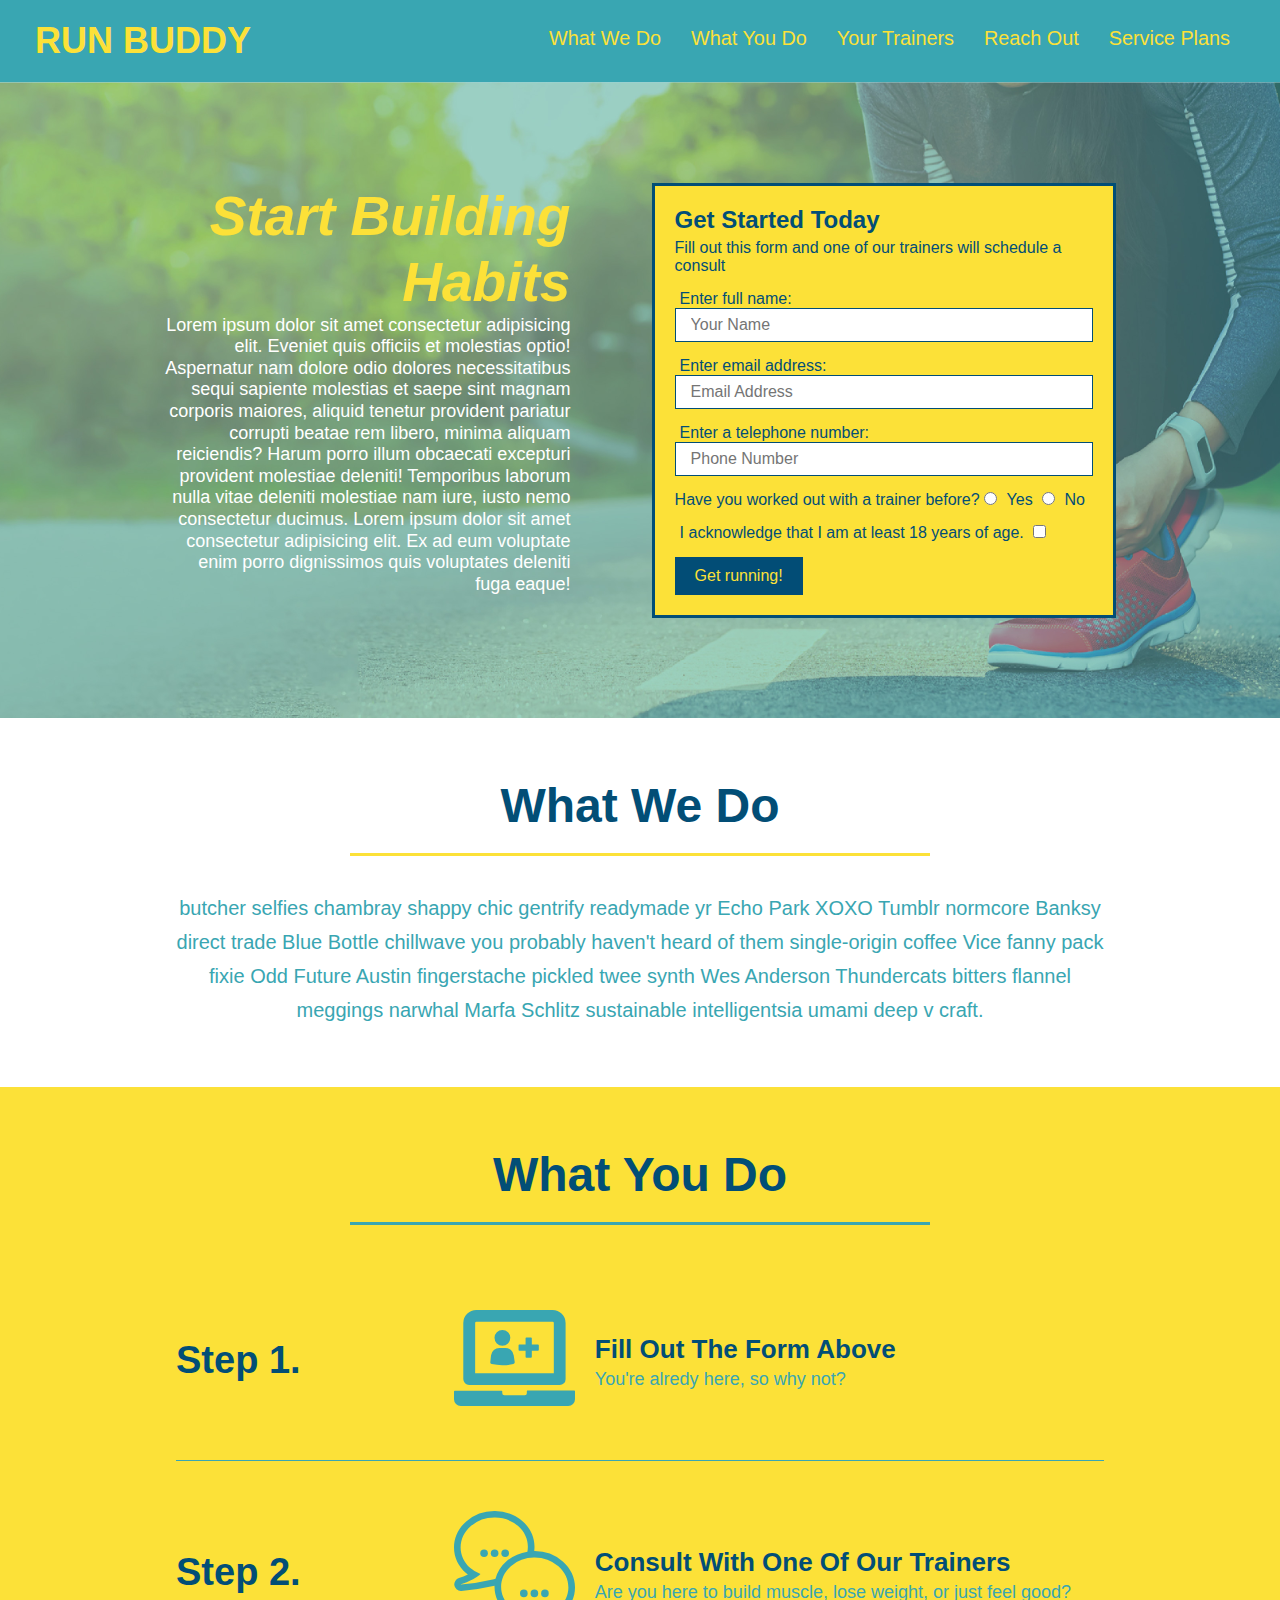
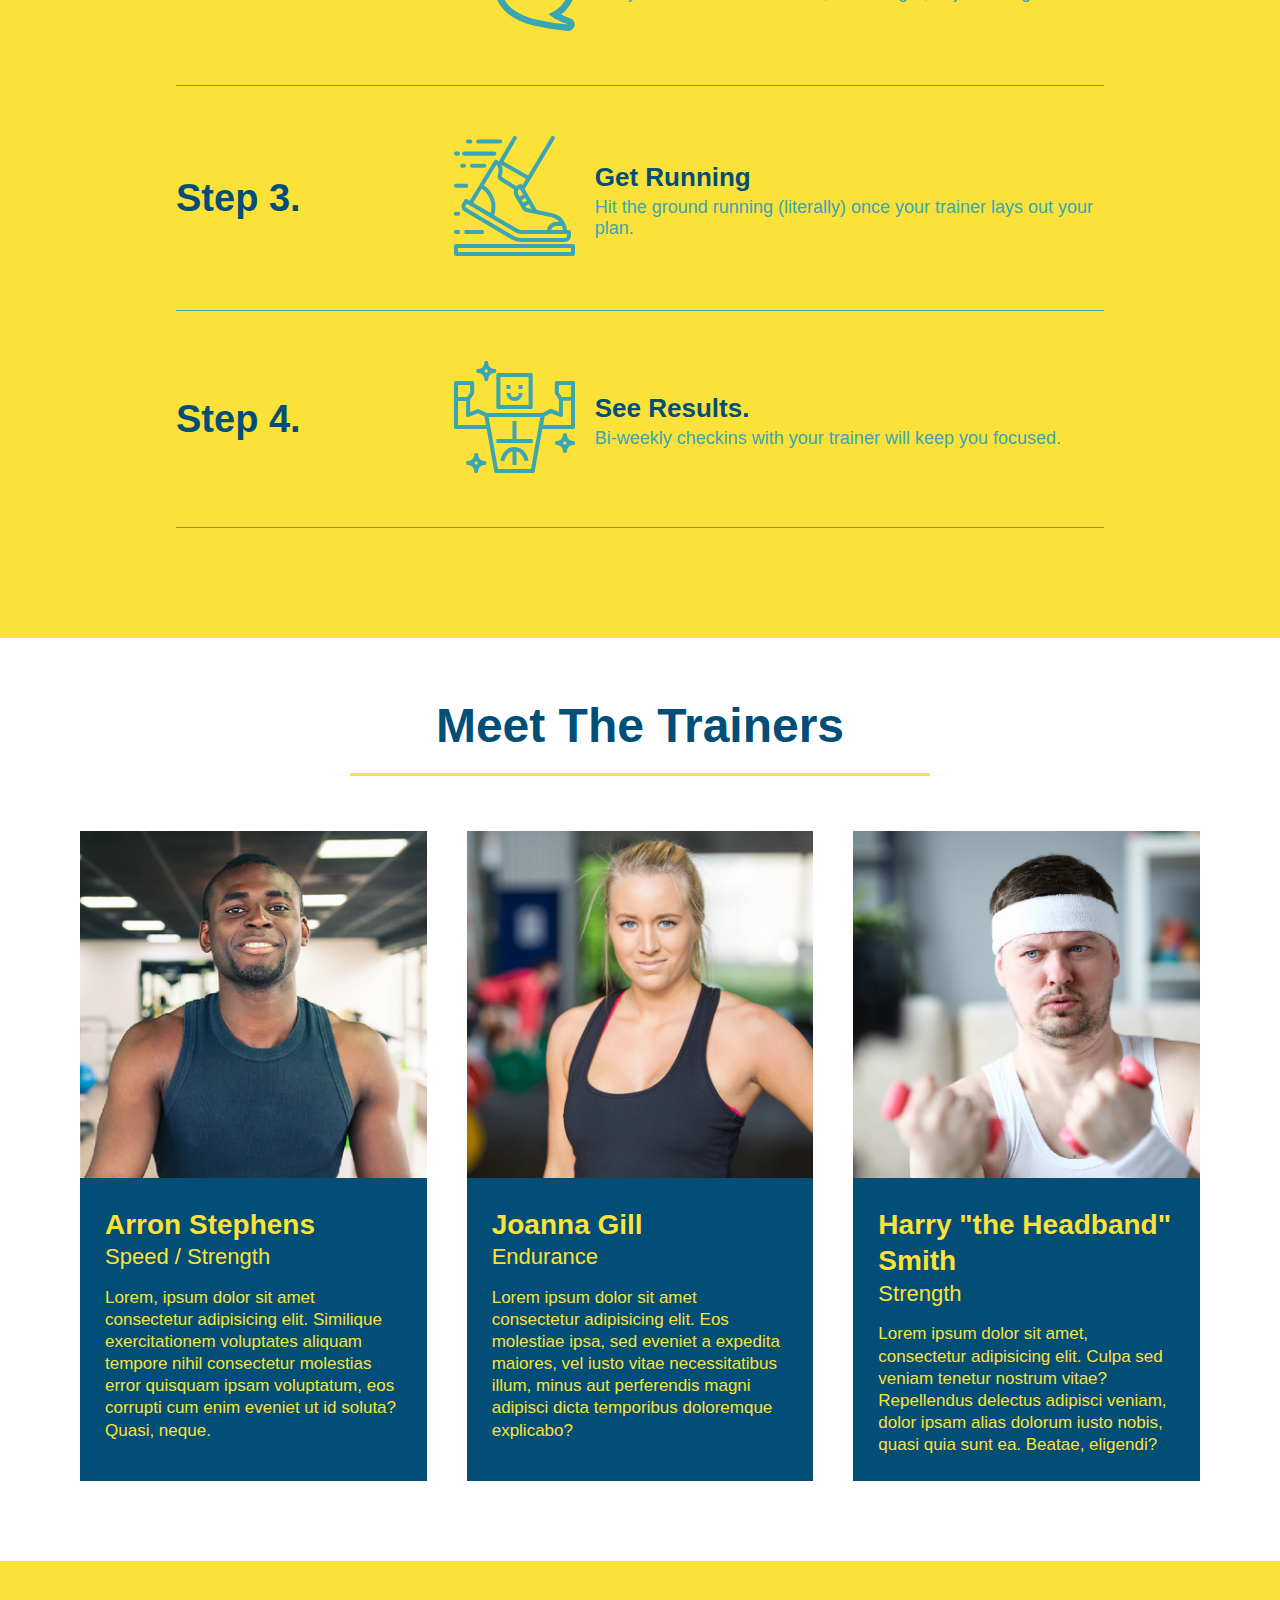
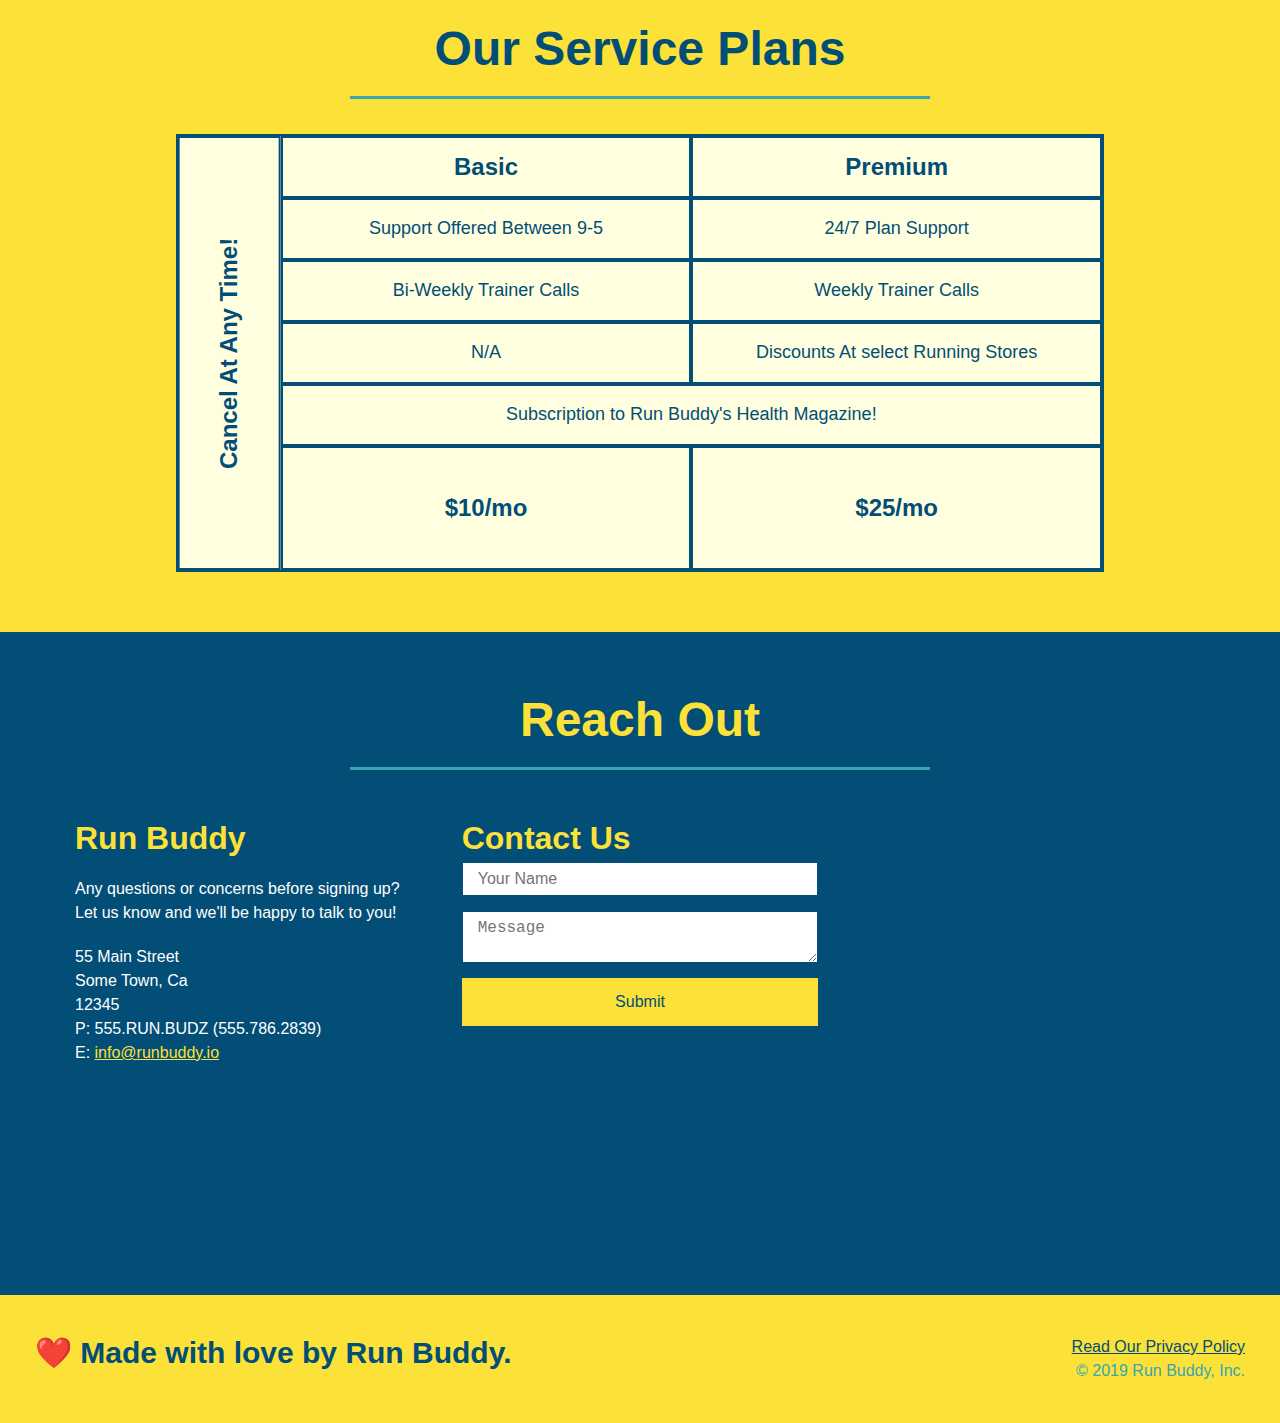
==== commit b50146c4: "added service table comparison" ====
--- a/index.html
+++ b/index.html
@@ -207,13 +207,60 @@
         
         <!-- "service plans" section -->
         <section id="service-plans" class="services">
-            <div class="service-grid-container">
-                <div class="service-grid-item box1">One</div>
-                <div class="service-grid-item box2">Two</div>
-                <div class="service-grid-item box3">Three</div>
-                <div class="service-grid-item box4">Four</div>
-                <div class="service-grid-item box5">Five</div>
-                <div class="service-grid-item box6">Six</div>
+            <h2 class="section-title secondary-border">
+                Our Service Plans
+            </h2>
+            <div class="service-grid-wrapper">
+                <div class="service-grid-container">
+                    <!-- Headers -->
+                    <div class="service-grid-item grid-head basic">
+                        Basic
+                    </div>
+                    <div class="service-grid-item grid-head premium">
+                        Premium
+                    </div>
+
+                    <!-- Body -->
+                    <div class="service-grid-item basic">
+                        Support Offered Between 9-5
+                    </div>
+
+                    <div class="service-grid-item premium">
+                        24/7 Plan Support
+                    </div>
+
+                    <div class="service-grid-item basic">
+                        Bi-Weekly Trainer Calls
+                    </div>
+
+                    <div class="service-grid-item premium">
+                        Weekly Trainer Calls
+                    </div>
+
+                    <div class="service-grid-item basic">
+                        N/A
+                    </div>
+
+                    <div class="service-grid-item premium">
+                        Discounts At select Running Stores
+                    </div>
+
+                    <div class="service-grid-item both">
+                        Subscription to Run Buddy's Health Magazine!
+                    </div>
+
+                    <div class="service-grid-item grid-price basic">
+                        $10/mo 
+                    </div>
+
+                    <div class="service-grid-item grid-price premium">
+                        $25/mo
+                    </div>
+
+                    <div class="service-grid-item cancel">
+                        Cancel At Any Time!
+                    </div>
+                </div>
             </div>
         </section>
 
--- a/assets/css/style.css
+++ b/assets/css/style.css
@@ -276,36 +276,55 @@
     text-align: right;
 }
 
+.services {
+    background: #fce138;
+}
+
+.service-grid-wrapper {
+    display: flex;
+    width: 100%;
+    justify-content: center;
+}
+
 .service-grid-container {
-    max-width: 940px;
-    margin: 0 auto;
+    background: lightyellow;
+    width: 80%;
     display: grid;
-    grid-template-columns: repeat(3, 1fr);
-    grid-template-rows: repeat(3, 1fr);
-    grid-gap: 10px;
-
+    grid-template-columns: 1fr repeat(2, 4fr);
+    grid-template-rows: repeat(5, 1fr) 2fr;
+    border: 2px solid #024e76;
+    color: #024e76;
+    font-size: 18px;
 }
 
 .service-grid-item {
-    background-color: orange;
-    border: solid;
-    color: black;
-    padding: 1em;
-}
-
-.box1 {
-    grid-column: 1/ span 1;
-    grid-row: 1/ span 2;
-}
-
-.box2 {
-    grid-column: 3/4;
+    padding: 15px 0;
+    border: 2px solid #024e76;
+    display: flex;
+    align-items: center;
+    justify-content: center;
+    text-align: center;
+}
+
+/* specific match */
+.service-grid-item.basic {
+    grid-column: 2/ span 1;
+}
+
+.service-grid-item.both {
+    grid-column: 2/ span 2;
+}
+
+.service-grid-item.cancel {
+    grid-column-start: 1;
     grid-row: 1/-1;
-}
-
-.box5 {
-    grid-column: 2/ span 2;
-    grid-row: 3/ span 1;
+    writing-mode: vertical-lr;
+    transform: rotate(180deg);
+}
+
+.grid-head, .grid-price, .service-grid-item.cancel {
+    font-size: 1.5rem;
+    font-weight: bold;
 }
 
 .contact {
@@ -413,7 +432,7 @@
     }
 
     .section-title {
-        flex-basis: 80%;
+        width: 80%;
     }
 
     .trainer {
@@ -452,6 +471,24 @@
         flex: 100%;
     }
 
+    .service-grid-container {
+        grid-template-columns: 1fr 1fr;
+    }
+
+    .service-grid-item.basic {
+        grid-column: 1;
+    }
+
+    .service-grid-item.both {
+        grid-column: 1/-1;
+    }
+    
+    .service-grid-item.cancel {
+        transform: none;
+        writing-mode: unset;
+        grid-column: 1/-1;
+        grid-row: -1;
+    }
 }
 
 /* MEDIA QUERY FOR MOBILE PHONES AND SMALLER */
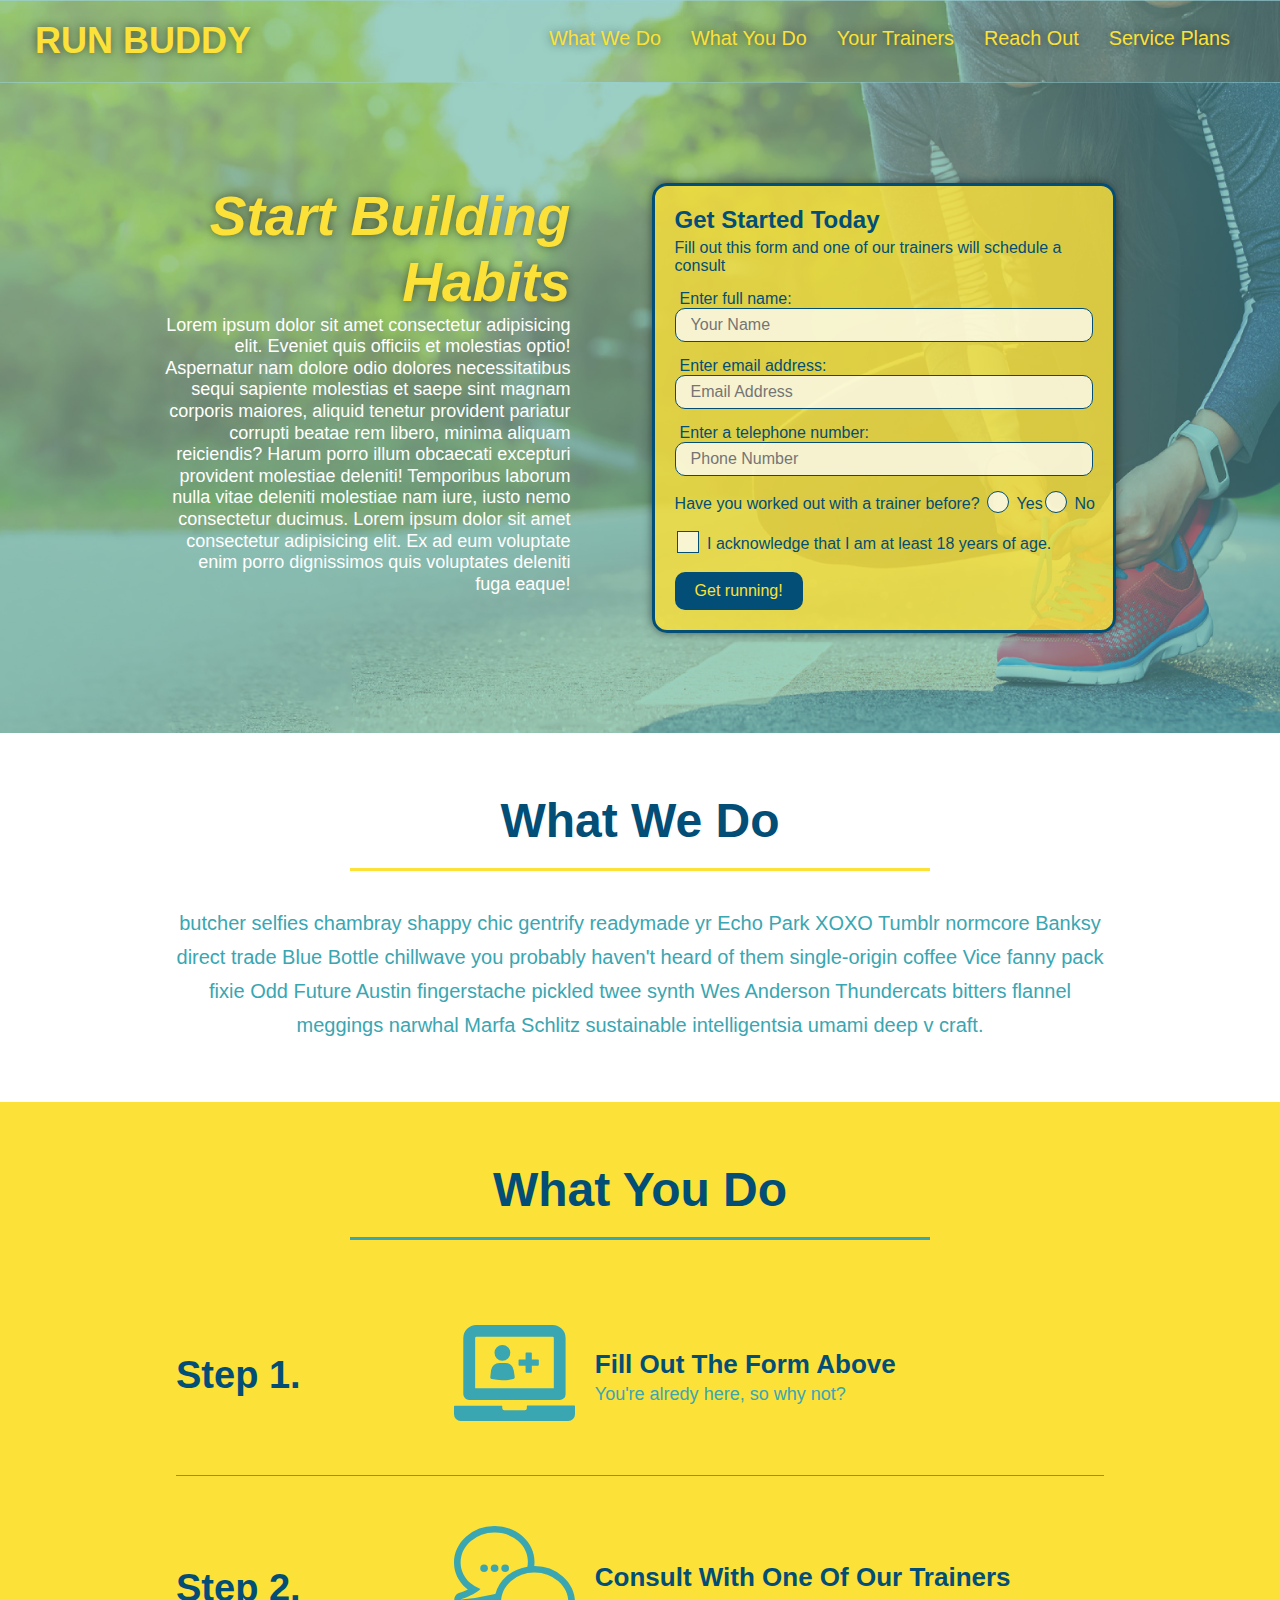
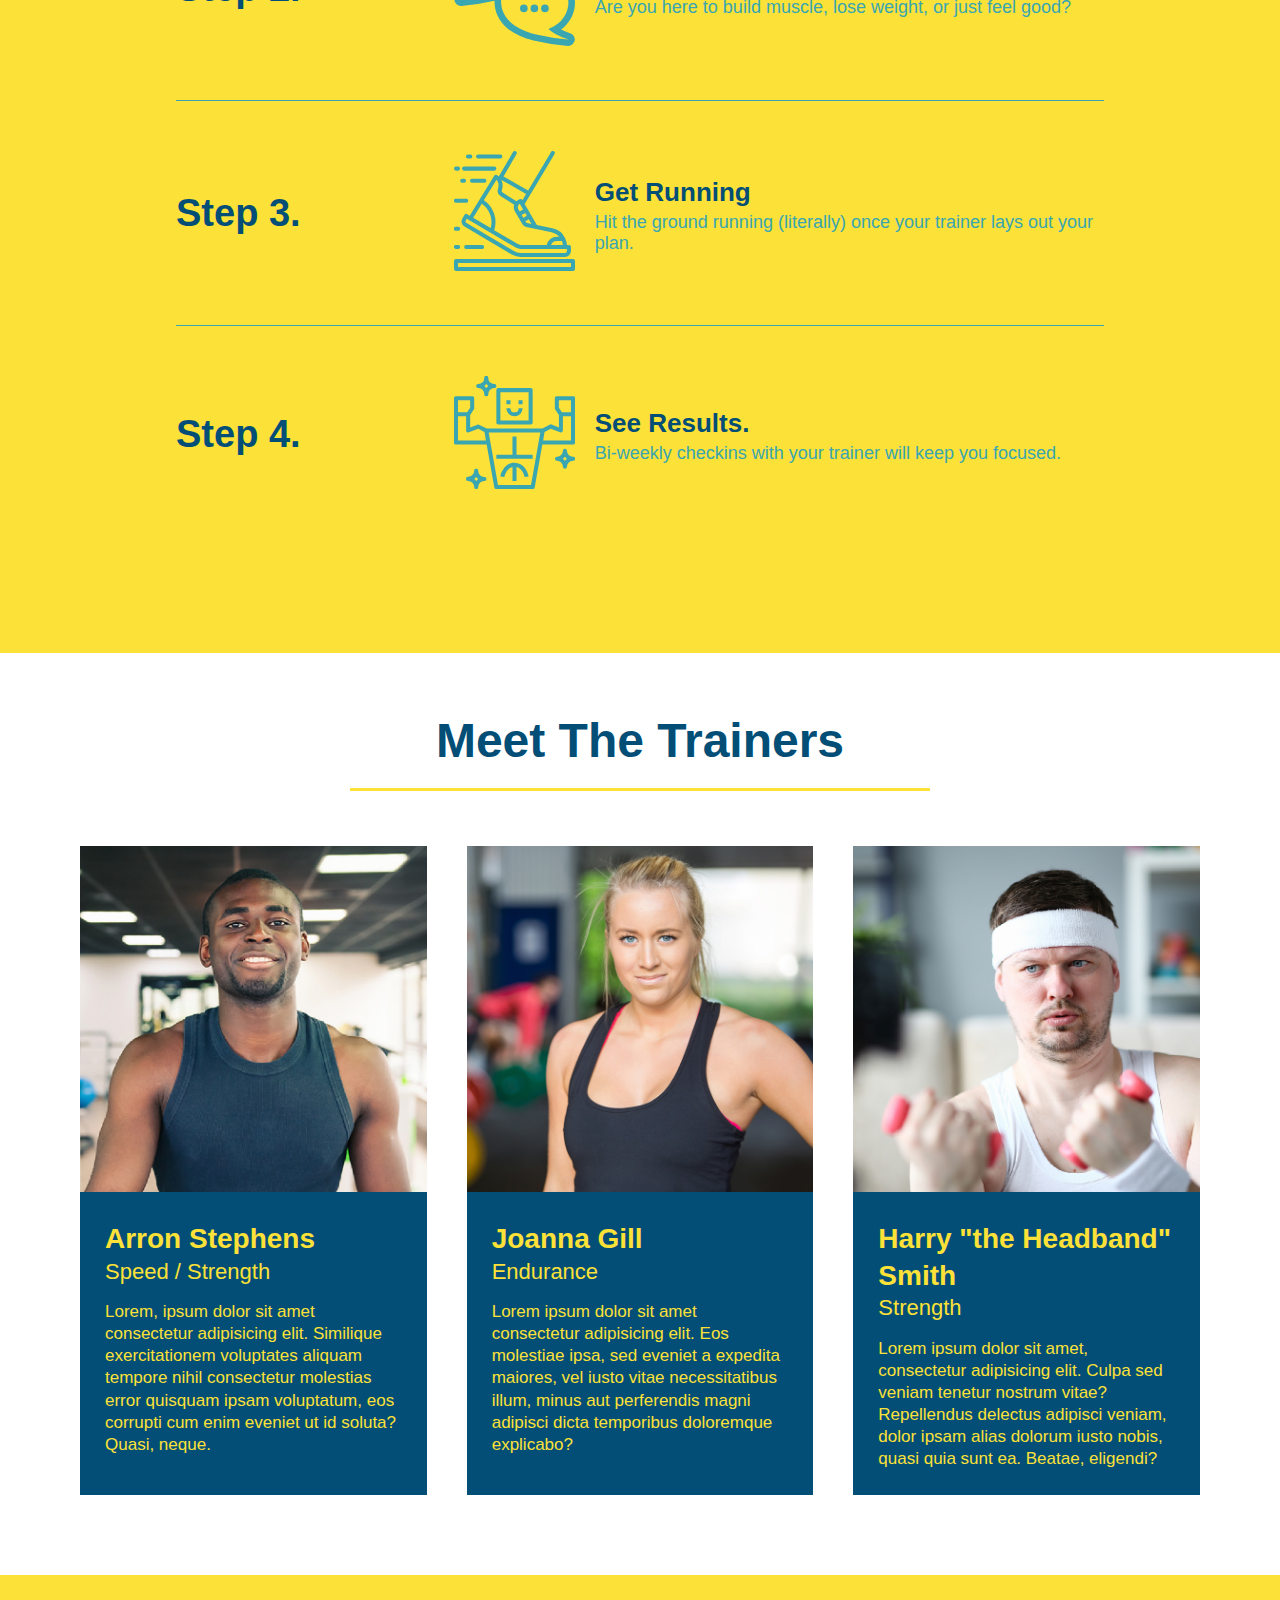
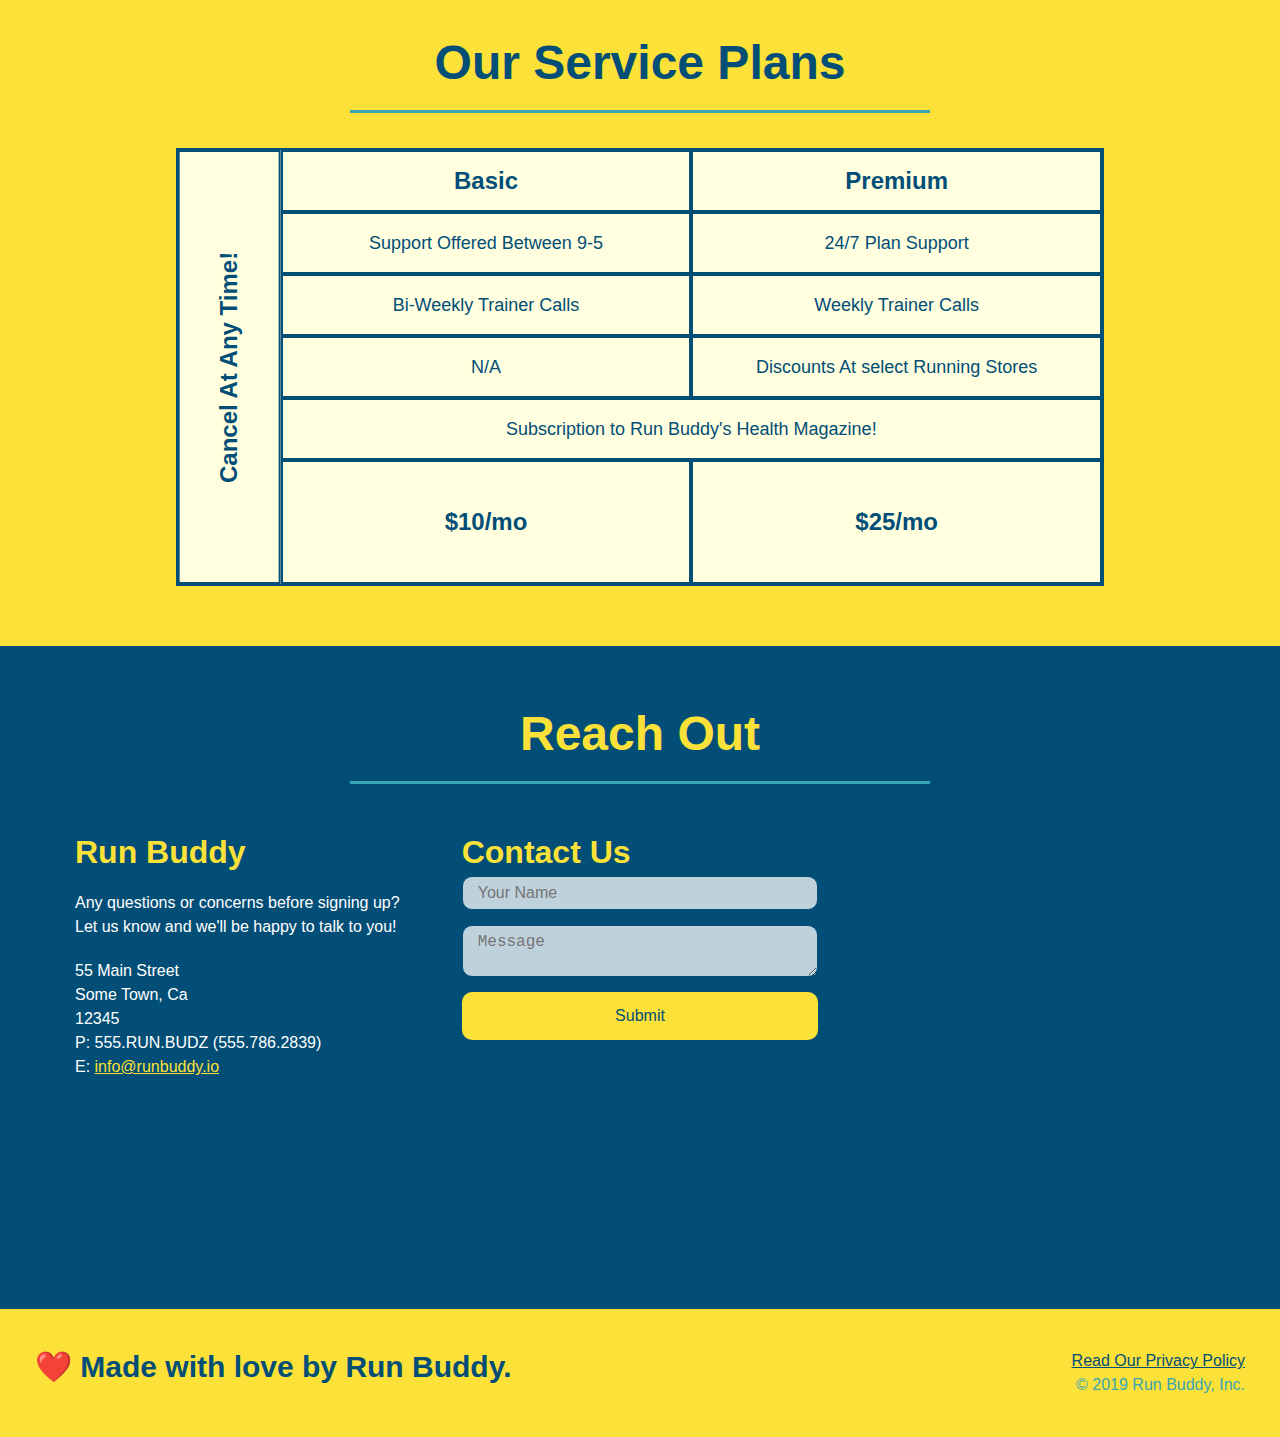
==== commit e4b7e739: "final css touches" ====
--- a/index.html
+++ b/index.html
@@ -2,7 +2,7 @@
 <html lang="en">
     <head>
         <meta charset="UTF-8" />
-        <meta name="viewport" content="width=device-width initil-scale=1.0" />
+        <meta name="viewport" content="width=device-width initial-scale=1.0" />
         <title>Run Buddy</title>
         <link rel="stylesheet" href="./assets/css/style.css">
     </head>
@@ -64,16 +64,20 @@
                     <input type="tel" placeholder="Phone Number" name="phone" id="phone" class="form-input" />
                     <p>
                         Have you worked out with a trainer before?
-                        <input type="radio" name="trainer-confirm" id="trainer-yes" />
-                        <label for="trainer-yes">Yes</label>
-                        <input type="radio" name="trainer-confirm" id="trainer-no" />
-                        <label for="trainer-no">No</label>
+                        <span class="radio-wrapper">
+                            <input type="radio" name="trainer-confirm" id="trainer-yes" />
+                            <label for="trainer-yes">Yes</label>
+                        </span>
+                        <span class="radio-wrapper">
+                            <input type="radio" name="trainer-confirm" id="trainer-no" />
+                            <label for="trainer-no">No</label>
+                        </span>
                     </p>
                     <p>
-                        <label for="checkbox">
-                            I acknowledge that I am at least 18 years of age.
-                        </label>
-                        <input type="checkbox" name="age-confirm" id="checkbox" />
+                        <span class="checkbox-wrapper">
+                            <input type="checkbox" name="age-confirm" id="checkbox" />
+                            <label for="checkbox">I acknowledge that I am at least 18 years of age.</label>
+                        </span>
                     </p>
                     <button type="submit">Get running!</button>
                 </form>
--- a/assets/css/style.css
+++ b/assets/css/style.css
@@ -3,9 +3,14 @@
     padding: 0;
     box-sizing: border-box;
 }
+:root {
+    --primary-color: #fce138;
+    --secondary-color: #024e76;
+    --tertiary-color: #39a6b2;
+}
 
 body {
-    color: #39a6b2;
+    color: var(--tertiary-color);
     font-family: Helvetica, Arial, sans-serif;
 }
 
@@ -15,19 +20,29 @@
     justify-content: space-between;
     flex-flow: row wrap;
     padding: 20px 35px;
-    background-color: #39a6b2;
+    background-color: var(--tertiary-color);
+    position: -webkit-sticky;
+    position: sticky;
+    top: 0;
+    background-image: url("../images/hero-bg.jpg");
+    background-attachment: fixed;
+    background-position: 80%;
+    background-size: cover;
+    background-position: center;
+    z-index: 9999;
 }
 
 header h1 {
     font-weight: bold;
     font-size: 36px;
-    color: #fce138;
+    color: var(--primary-color);
     margin: 0;
+    text-shadow: 0 0 10px rgba(0, 0, 0, 0.5);
 }
 
 header a {
     text-decoration: none;
-    color: #fce138;
+    color: var(--primary-color);
 }
 
 header nav {
@@ -50,6 +65,25 @@
     padding: 10px 15px;
     font-weight: lighter;
     font-size: 1.55vw;
+    text-shadow: 0 0 10px rgba(0, 0, 0, 0.5);
+}
+
+header nav ul li a:hover {
+    background: var(--primary-color);
+    color: #024e76;
+    border-radius: 15px;
+    text-shadow: none;
+}
+
+.hero-form button:hover {
+    background-color: var((--tertiary-color));
+    cursor: pointer;
+}
+
+.contact-form button:hover {
+    color: var(--primary-color);
+    background: var(--tertiary-color);
+    cursor: pointer;
 }
 
 /* apply styles to <footer> */
@@ -57,13 +91,13 @@
     display: flex;
     justify-content: space-between;
     flex-wrap: wrap;
-    background: #fce138;
+    background: var(--primary-color);
     width: 100%;
     padding: 40px 35px;
 }
 
 footer h2 {
-    color: #024e76;
+    color: var(--secondary-color);
     font-size: 30px;
     margin: 0;
 }
@@ -74,7 +108,7 @@
 }
 
 footer a {
-    color: #024e76;
+    color: var(--secondary-color);
 }
 
 section {
@@ -104,16 +138,19 @@
 .hero-cta h2 {
     font-style: italic;
     font-size: 55px;
-    color: #fce138;
+    color: var(--primary-color);
+    text-shadow: 0 0 10px rgba(0, 0, 0, 0.5);
 }
 
 .hero-form {
-    color: #024e76;
-    background-color: #fce138;
+    color: var(--secondary-color);
+    background-color: rgba(252, 225, 56, 0.8);
     padding: 20px;
     width: 40%;
     margin: 3.5%;
-    border: 3px solid #024e76;
+    border: 3px solid var(--secondary-color);
+    border-radius: 15px;
+    box-shadow: 0 0 10px rgba(0, 0, 0, 0.5);
 }
 
 .hero-form h3 {
@@ -125,8 +162,69 @@
     margin: 5px 0 15px 0;
 }
 
+.checkbox-wrapper input, .radio-wrapper input {
+    opacity: 0;
+}
+
+.checkbox-wrapper label, .radio-wrapper label {
+    position: relative;
+    left: 10px;
+    margin: 10px;
+    line-height: 1.6;
+}
+
+.checkbox-wrapper label::before, .radio-wrapper label::before {
+    content: "";
+    height: 20px;
+    width: 20px;
+    background: rgba(255, 255, 255, 0.75);
+    border: 1px solid var(--secondary-color);
+    position: absolute;
+    top: -4px;
+    left: -30px;
+}
+
+.radio-wrapper label::before {
+    border-radius: 50%;
+}
+
+.radio-wrapper label::after {
+    content: "";
+    width: 20px;
+    height: 20px;
+    border-radius: 50%;
+    background-image: radial-gradient(circle, var(--tertiary-color), var(--secondary-color));
+    position: absolute;
+    left: -29px;
+    top: -3px;
+}
+
+.checkbox-wrapper label::after {
+    content: "";
+    height: 6px;
+    width: 14px;
+    border-left: 2px solid var(--secondary-color);
+    border-bottom: 2px solid var(--tertiary-color);
+    position: absolute;
+    left: -26px;
+    top: 1px;
+    transform: rotate(-58deg);
+}
+
+.checkbox-wrapper input + label::after,
+.radio-wrapper input + label::after {
+    content: none;
+}
+
+.checkbox-wrapper input:checked + label::after,
+.radio-wrapper input:checked + label::after {
+    content: "";
+}
+
 .form-input {
-    border: 1px solid #024e76;
+    background-color: rgba(255, 255, 255, 0.75);
+    border: 1px solid var(--secondary-color);
+    border-radius: 10px;
     display: block;
     padding: 7px 15px;
     font-size: 16px;
@@ -135,14 +233,20 @@
     margin-bottom: 15px;
 }
 
+.form-input:focus {
+    background-color: rgba(255, 255, 255, 1);
+    outline: none;
+}
+
 .hero-form label {
     margin: 0 5px;
 }
 
 .hero-form button {
-    background-color: #024d76;
-    color: #fce138;
+    background-color: var(--secondary-color);
+    color: var(--primary-color);
     border: none;
+    border-radius: 10px;
     padding: 10px 20px;
     font-size: 16px;
 }
@@ -158,21 +262,21 @@
     margin: 0 auto 35px;
     width: 50%;
     font-size: 48px;
-    color: #024e76;
+    color: var(--secondary-color);
     border-bottom: 3px solid;
 }
 
 .primary-border {
-    border-color: #fce138;
+    border-color: var(--primary-color);
 }
 
 .secondary-border {
-    border-color: #39a6b2;
+    border-color: var(--tertiary-color);
 }
 
 .intro p {
     line-height: 1.7;
-    color: #39a6b2;
+    color: var(--tertiary-color);
     width: 80%;
     margin: 0 auto;
     font-size: 20px;
@@ -180,22 +284,25 @@
 }
 
 .steps {
-    background: #fce138;
+    background: var(--primary-color);
 }
 .step {
     margin: 50px auto;
     padding-bottom: 50px;
     width: 80%;
-    border-bottom: 1px solid #39a6b2;
     display: flex;
     flex-wrap: wrap;
     align-items: center;
     justify-content: space-between;
 }
 
+.step:not(:last-child) {
+    border-bottom: 1px solid var(--tertiary-color);
+}
+
 .step h3 {
     flex: 1 30%;
-    color: #024e76;
+    color: var(--secondary-color);
     font-size: 38px;;
 }
 
@@ -219,11 +326,11 @@
 .step-text h4 {
     font-size: 26px;
     line-height: 1.5;
-    color: #024e76;
+    color: var(--secondary-color);
 }
 
 .step-text p {
-    color: #39a6b2;
+    color: var(--tertiary-color);
     font-size: 18px;
 }
 
@@ -241,8 +348,8 @@
 .trainer {
     flex: 1;
     margin: 20px;
-    background: #024e76;
-    color: #fce138;
+    background: var(--secondary-color);
+    color: var(--primary-color);
 }
 
 .trainer img {
@@ -277,7 +384,7 @@
 }
 
 .services {
-    background: #fce138;
+    background: var(--primary-color);
 }
 
 .service-grid-wrapper {
@@ -292,14 +399,14 @@
     display: grid;
     grid-template-columns: 1fr repeat(2, 4fr);
     grid-template-rows: repeat(5, 1fr) 2fr;
-    border: 2px solid #024e76;
-    color: #024e76;
+    border: 2px solid var(--secondary-color);
+    color: var(--secondary-color);
     font-size: 18px;
 }
 
 .service-grid-item {
     padding: 15px 0;
-    border: 2px solid #024e76;
+    border: 2px solid var(--secondary-color);
     display: flex;
     align-items: center;
     justify-content: center;
@@ -328,12 +435,12 @@
 }
 
 .contact {
-    background: #024e76;
+    background: var(--secondary-color);
     overflow: auto;
 }
 
 .contact h2 {
-    color: #fce138;
+    color: var(--primary-color);
 }
 
 .contact-info {
@@ -348,7 +455,7 @@
 }
 
 .contact-info h3 {
-    color: #fce138;
+    color: var(--primary-color);
     font-size: 32px;
 }
 
@@ -368,15 +475,17 @@
 }
 
 .contact-info a {
-    color: #fce138;
-}
-
-.contact-form input, .contact-info textarea {
-    border: 1px solid #024e76;
+    color: var(--primary-color);
+}
+
+.contact-form input, .contact-form textarea {
+    background-color: rgba(255, 255, 255, 0.75);
+    border: 1px solid var(--secondary-color);
+    border-radius: 10px;
     display: block;
     padding: 7px 15px;
     font-size: 16px;
-    color: #024e76;
+    color: var(--secondary-color);
     width: 100%;
     margin-bottom: 15px;
     margin-top: 5px;
@@ -385,11 +494,17 @@
 .contact-form button {
     width: 100%;
     border: none;
-    background: #fce138;
-    color: #024e76;
+    background: var(--primary-color);
+    color: var(--secondary-color);
     text-align: center;
     padding: 15px 0;
     font-size: 16px;
+    border-radius: 10px;
+}
+
+.contact-form input:focus, .contact-form textarea:focus {
+    background-color: rgba(255, 255, 255, 1);
+    outline: none;
 }
 
 .flex-row {
@@ -399,6 +514,7 @@
 /* MEDIA QUERY FOR SMALLER DESKTOP SCREENS AND SMALLER */
 @media screen and (max-width: 980px) {
     header {
+        position: relative;
         padding-bottom: 0;
         justify-content: center;
     }
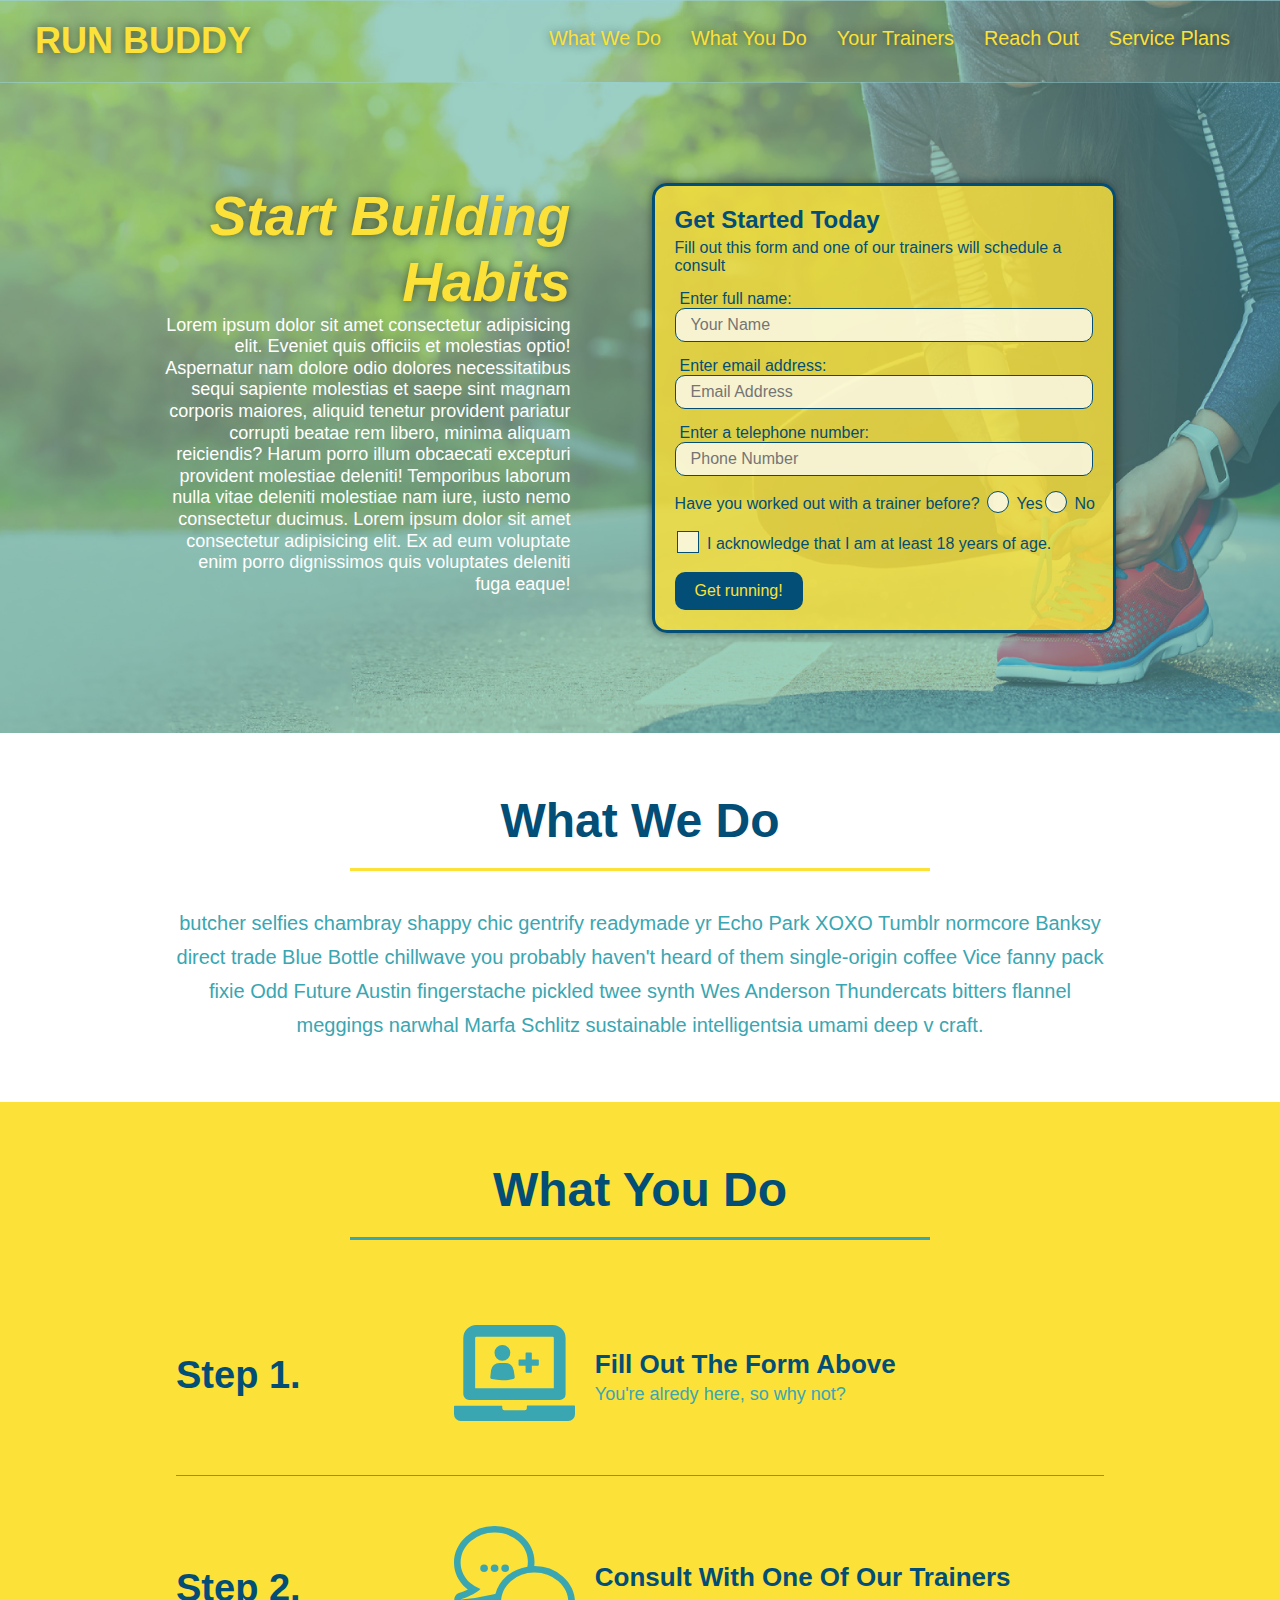
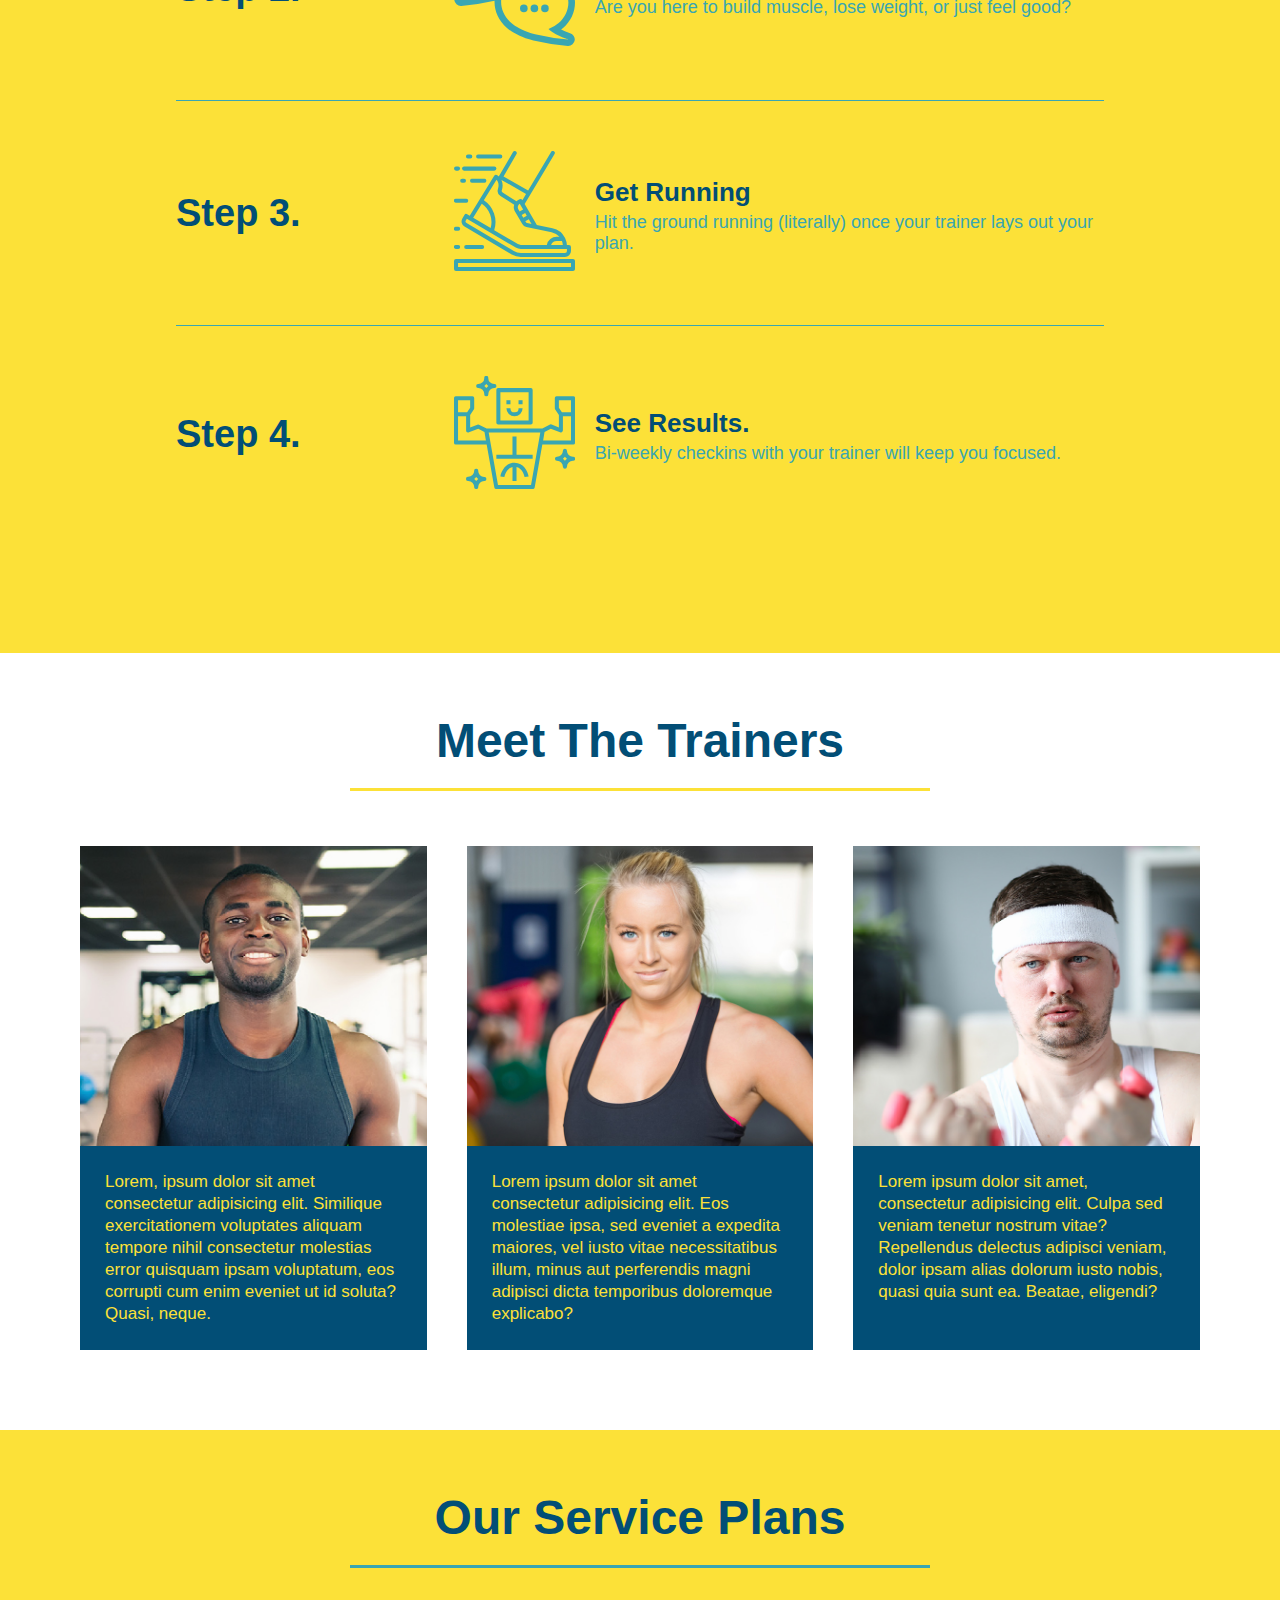
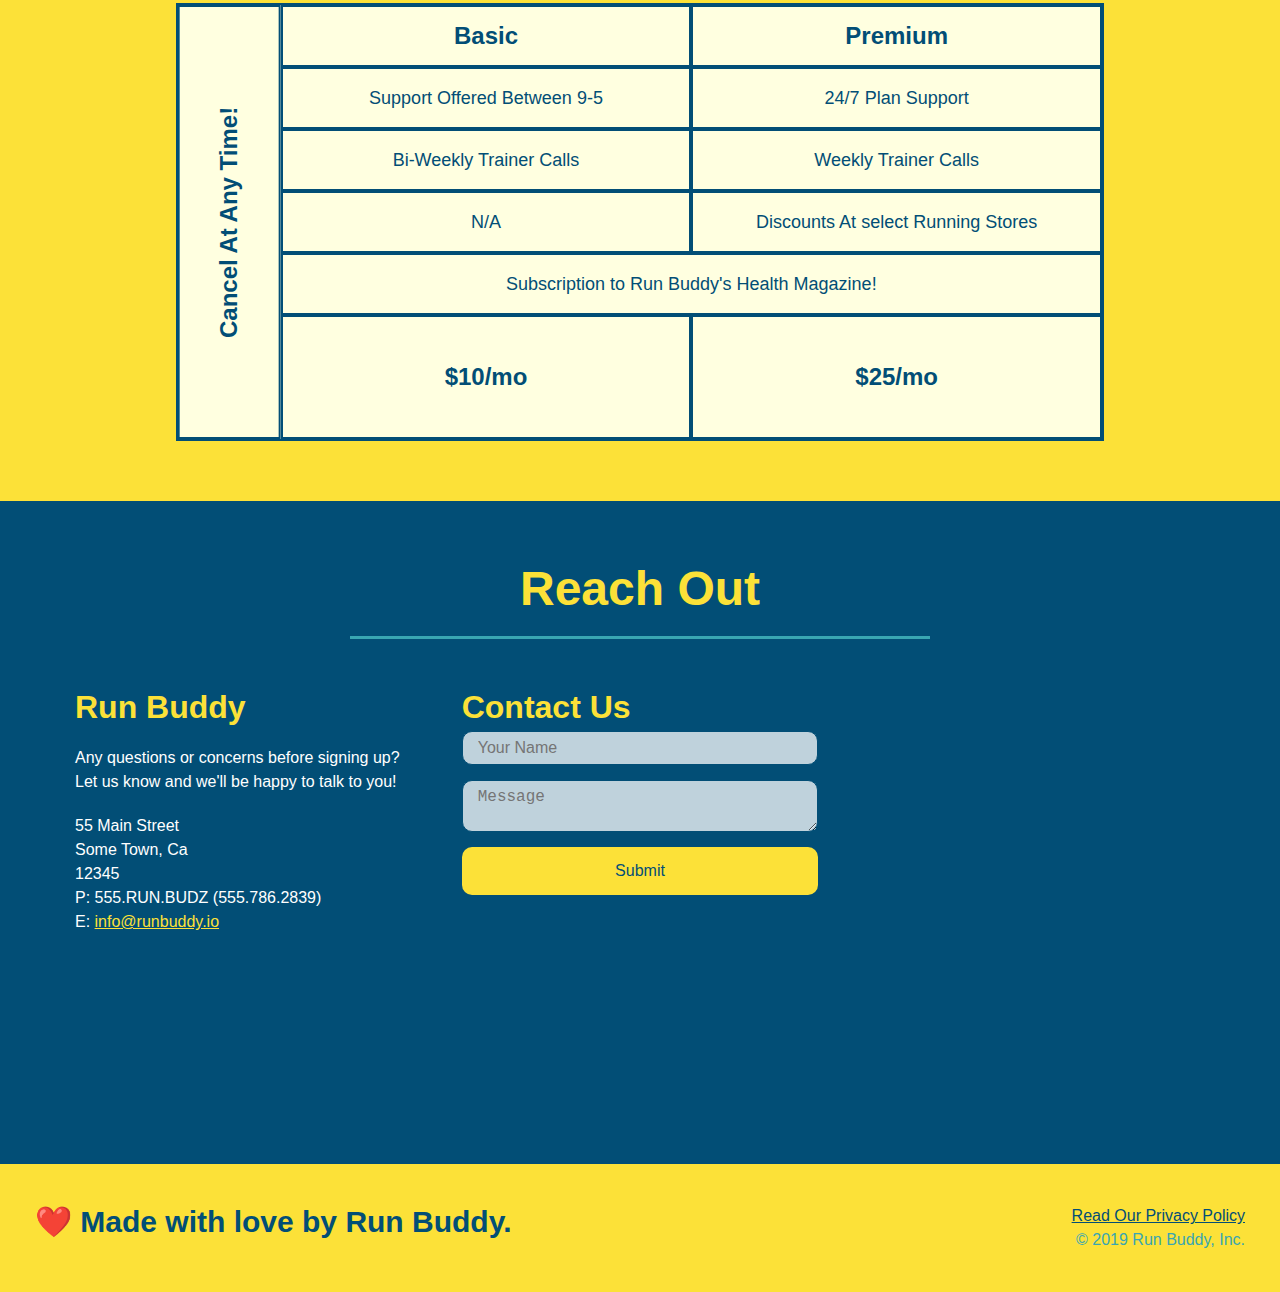
==== commit 55556f0f: "trainer hover animation" ====
--- a/index.html
+++ b/index.html
@@ -167,8 +167,14 @@
             </div>
 
             <div class="trainers">
+
                 <article class="trainer">
-                    <img src="./assets/images/trainer-1.jpg" alt="Arron Stephens in his workout clothes, ready to pump iron" />
+                    <div class="trainer-img trainer-1">
+                        <div>
+                            <h3 class="trainer-name">Arron Stephens</h3>
+                            <h4 class="trainer-role">Speed / Strength</h4>
+                        </div>
+                    </div>
                     <div class="trainer-bio">
                         <h3 class="trainer-name">Arron Stephens</h3>
                         <h4 class="trainer-role">Speed / Strength</h4>
@@ -181,7 +187,12 @@
                 </article>
                 
                 <article class="trainer">
-                    <img src="./assets/images/trainer-2.jpg" alt="Joanna Gill cooling off after a workout" />
+                    <div class="trainer-img trainer-2">
+                        <div>
+                            <h3 class="trainer-name">Joanna Gill</h3>
+                            <h4 class="trainer-role">Endurance</h4>
+                        </div>
+                    </div>
                     <div class="trainer-bio">
                         <h3 class="trainer-name">Joanna Gill</h3>
                         <h4 class="trainer-role">Endurance</h4>
@@ -194,7 +205,12 @@
                 </article>
                 
                 <article class="trainer">
-                    <img src="./assets/images/trainer-3.jpg" alt="Harry Smith wearing a headband and lifting comically small pink weights" />
+                    <div class="trainer-img trainer-3">
+                        <div>
+                            <h3 class="trainer-name">Harry "the Headband" Smith</h3>
+                            <h4 class="trainer-role">Strength</h4>
+                        </div>
+                    </div>
                     <div class="trainer-bio">
                         <h3 class="trainer-name">Harry "the Headband" Smith</h3>
                         <h4 class="trainer-role">Strength</h4>
--- a/assets/css/style.css
+++ b/assets/css/style.css
@@ -352,8 +352,47 @@
     color: var(--primary-color);
 }
 
-.trainer img {
+.trainer-1 {
+    background-image: url("../images/trainer-1.jpg");
+}
+
+.trainer-2 {
+    background-image: url("../images/trainer-2.jpg");
+}
+
+.trainer-3 {
+    background-image: url("../images/trainer-3.jpg");
+}
+
+.trainer-img {
     width: 100%;
+    min-height: 300px;
+    background-size: cover;
+    background-position-y: 10%;
+    display: flex;
+    padding: 15px;
+    align-items: flex-end;
+    position: relative;
+    overflow: hidden;
+}
+
+.trainer-img::after {
+    content: "";
+    height: 100%;
+    width: 100%;
+    background: linear-gradient(rgba(252, 255, 56, 0.3), var(--secondary-color));
+    position: absolute;
+    top: 0;
+    left: 0;
+}
+
+.trainer-img::after {
+    opacity: 0;
+}
+
+.trainer:hover .trainer-img::after {
+    opacity: 1;
+    transition: opacity .5s;
 }
 
 .trainer-bio {
@@ -361,14 +400,40 @@
     line-height: 1.3;
 }
 
-.trainer-bio h3 {
+.trainer-img h3 {
     font-size: 28px;
+    position: relative;
+    top: 200px;
+    transition: transform 0.6s;
+    z-index: 1;
+}
+
+.trainer-img h4 {
+    font-weight: lighter;
+    font-size: 22px;
+    margin-bottom: 5px;
+    position: relative;
+    top: 200px;
+    transition: transform .7s;
+    z-index: 1;
+}
+
+.trainer:hover .trainer-img h3, 
+.trainer:hover .trainer-img h4 {
+    transform: translateY(-200px);
 }
 
 .trainer-bio h4 {
     font-weight: lighter;
     font-size: 22px;
     margin-bottom: 15px;
+    display: none;
+
+}
+
+.trainer-bio h3 {
+    font-size: 28px;
+    display: none;
 }
 
 .trainer-bio p {
@@ -605,6 +670,14 @@
         grid-column: 1/-1;
         grid-row: -1;
     }
+
+    .trainer-img h3, .trainer-img h4, trainer img::after {
+        display: none;
+    }
+
+    .trainer-bio h3, .trainer-bio h4 {
+        display: block;
+    }
 }
 
 /* MEDIA QUERY FOR MOBILE PHONES AND SMALLER */
